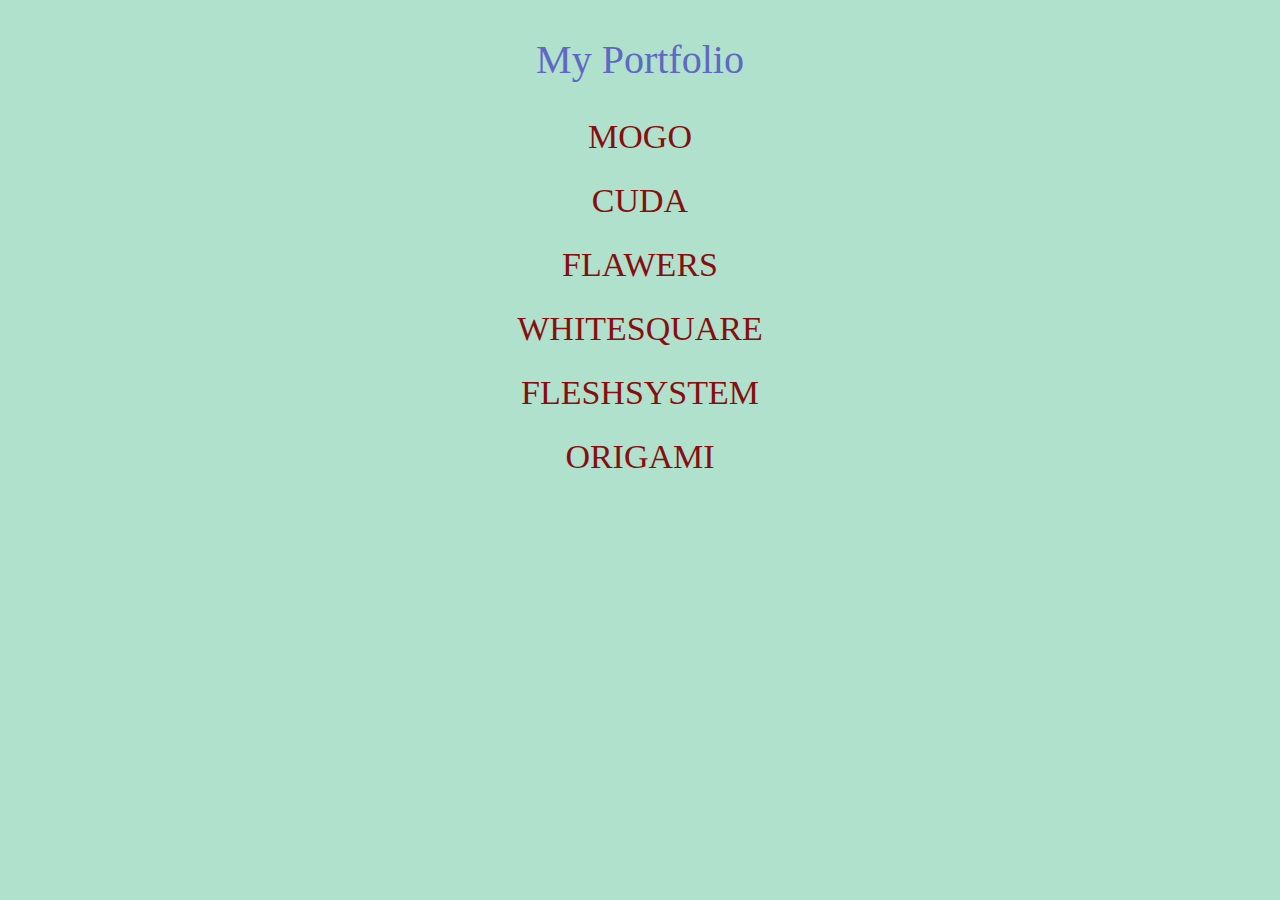
==== index.html @ 96d218f7 "Update index.html" ====
<!DOCTYPE html>
<html lang="zxx">
<head>
	<meta charset="UTF-8">
	<title>Document</title>
	<meta name="viewport" content="width=device-width, initial-scale=1, shrink-to-fit=no">
	<link rel="stylesheet" href="Mogo/libs/bootstrap-4.3.1/css/bootstrap-grid.min.css">
	<link rel="stylesheet" href="Mogo/libs/font-awesome-4.7.0/css/font-awesome.min.css">	
	<link rel="stylesheet" href="css/style.css">
	<link rel="stylesheet" href="css/media.css">
</head>
<body>
	<h1 class="h1-main">
		My Portfolio
	</h1>
	<div class="block-main-link">
		<a class="link-sait" href="https://andrzhalyuk.github.io/mogo/">MoGo</a>
		<a class="link-sait" href="https://andrzhalyuk.github.io/cuda/">Cuda</a>
		<a class="link-sait" href="https://andrzhalyuk.github.io/flawers/">Flawers</a>
		<a class="link-sait" href="https://andrzhalyuk.github.io/whitesquare/">Whitesquare</a>
		<a class="link-sait" href="https://andrzhalyuk.github.io/FleshSystem">FleshSystem</a>
		<a class="link-sait" href="https://andrzhalyuk.github.io/origami">Origami</a>
	</div>
	
		
	</a>

	<script src="http://code.jquery.com/jquery-1.11.0.min.js"></script>
	<script src="Mogo/libs/bootstrap-4.3.1/js/bootstrap.min.js"></script>
	<script src="Mogo/libs/slick/slick.min.js"></script>
	<script src="libs/fancybox/jquery.fancybox.min.js"></script>
	<script src="js/main.js"></script>
</body>
</html>
---- css/style.css ----
@font-face{font-family:KaushanScriptRegular;src:url(../fonts/KaushanScript/KaushanScriptRegular/KaushanScriptRegular.eot);src:url(../fonts/KaushanScript/KaushanScriptRegular/KaushanScriptRegular.woff) format('woff'),url(../fonts/KaushanScript/KaushanScriptRegular/KaushanScriptRegular.ttf) format('truetype');font-weight:400;font-style:normal}@font-face{font-family:MontserratRegular;src:url(../fonts/Montserrat/MontserratRegular/MontserratRegular.eot);src:url(../fonts/Montserrat/MontserratRegular/MontserratRegular.woff) format('woff'),url(../fonts/Montserrat/MontserratRegular/MontserratRegular.ttf) format('truetype');font-weight:400;font-style:normal}@font-face{font-family:MontserratMedium;src:url(../fonts/Montserrat/MontserratMedium/MontserratMedium.eot);src:url(../fonts/Montserrat/MontserratMedium/MontserratMedium.woff) format('woff'),url(../fonts/Montserrat/MontserratMedium/MontserratMedium.ttf) format('truetype');font-weight:400;font-style:normal}@font-face{font-family:MontserratBold;src:url(../fonts/Montserrat/MontserratBold/MontserratBold.eot);src:url(../fonts/Montserrat/MontserratBold/MontserratBold.woff) format('woff'),url(../fonts/Montserrat/MontserratBold/MontserratBold.ttf) format('truetype');font-weight:400;font-style:normal}@font-face{font-family:RobotoRegular;src:url(../fonts/Roboto/RobotoRegular/RobotoRegular.eot);src:url(../fonts/Roboto/RobotoRegular/RobotoRegular.woff) format('woff'),url(../fonts/Roboto/RobotoRegular/RobotoRegular.ttf) format('truetype');font-weight:400;font-style:normal}@font-face{font-family:RobotoLightItalic;src:url(../fonts/Roboto/RobotoLightItalic/RobotoLightItalic.eot);src:url(../fonts/Roboto/RobotoLightItalic/RobotoLightItalic.woff) format('woff'),url(../fonts/Roboto/RobotoLightItalic/RobotoLightItalic.ttf) format('truetype');font-weight:400;font-style:normal}*{margin:0;padding:0;border:0;font-size:100%;font:inherit;vertical-align:baseline;-webkit-box-sizing:border-box;-moz-box-sizing:border-box;box-sizing:border-box}article,aside,details,figcaption,figure,footer,header,hgroup,menu,nav,section{display:block}body{line-height:1}ol,ul{list-style:none}blockquote,q{quotes:none}blockquote:after,blockquote:before,q:after,q:before{content:'';content:none}table{border-collapse:collapse;border-spacing:0}a:hover{text-decoration:none}.d-flex{display:-webkit-flex;display:-moz-flex;display:-ms-flex;display:-o-flex;display:flex}.gradient{position:relative}.gradient:after{content:'';position:absolute;left:0;right:0;top:0;bottom:0;background:-webkit-linear-gradient(rgba(243,129,129,.9) 0,rgba(252,227,138,.9) 100%);background:-o-linear-gradient(rgba(243,129,129,.9) 0,rgba(252,227,138,.9) 100%);background:linear-gradient(rgba(243,129,129,.9) 0,rgba(252,227,138,.9) 100%);filter:progid:DXImageTransform.Microsoft.gradient(startColorstr='#e6fce38a', endColorstr='#e6f38181', GradientType=0)}.gradient-devices{position:relative}.gradient-devices:after{content:'';position:absolute;left:0;right:0;top:0;bottom:0;background:-moz-linear-gradient(top,rgba(215,215,215,.85) 0,rgba(255,255,255,.85) 100%);background:-webkit-linear-gradient(top,rgba(215,215,215,.85) 0,rgba(255,255,255,.85) 100%);background:linear-gradient(to bottom,rgba(215,215,215,.85) 0,rgba(255,255,255,.85) 100%);filter:progid:DXImageTransform.Microsoft.gradient(startColorstr='#d9d7d7d7', endColorstr='#d9ffffff', GradientType=0)}body{text-align:center;background-color:#5fc39980}.h1-main{font-family:MontserratBold;font-size:40px;color:#5f68c3;padding:40px}.block-main-link{display:-webkit-flex;display:-moz-flex;display:-ms-flex;display:-o-flex;display:flex;flex-direction:column;align-items:center}.block-main-link a{text-transform:uppercase;text-decoration:none;font-size:34px;font-family:KaushanScriptRegular;margin-bottom:30px;color:#860e0e}.block-main-link a:hover{color:#000;font-size:38px}/*# sourceMappingURL=style.css.map */
---- css/media.css ----
*{margin:0;padding:0;border:0;font-size:100%;font:inherit;vertical-align:baseline;-webkit-box-sizing:border-box;-moz-box-sizing:border-box;box-sizing:border-box}article,aside,details,figcaption,figure,footer,header,hgroup,menu,nav,section{display:block}body{line-height:1}ol,ul{list-style:none}blockquote,q{quotes:none}blockquote:after,blockquote:before,q:after,q:before{content:'';content:none}table{border-collapse:collapse;border-spacing:0}a:hover{text-decoration:none}.d-flex{display:-webkit-flex;display:-moz-flex;display:-ms-flex;display:-o-flex;display:flex}.gradient{position:relative}.gradient:after{content:'';position:absolute;left:0;right:0;top:0;bottom:0;background:-webkit-linear-gradient(rgba(243,129,129,.9) 0,rgba(252,227,138,.9) 100%);background:-o-linear-gradient(rgba(243,129,129,.9) 0,rgba(252,227,138,.9) 100%);background:linear-gradient(rgba(243,129,129,.9) 0,rgba(252,227,138,.9) 100%);filter:progid:DXImageTransform.Microsoft.gradient(startColorstr='#e6fce38a', endColorstr='#e6f38181', GradientType=0)}.gradient-devices{position:relative}.gradient-devices:after{content:'';position:absolute;left:0;right:0;top:0;bottom:0;background:-moz-linear-gradient(top,rgba(215,215,215,.85) 0,rgba(255,255,255,.85) 100%);background:-webkit-linear-gradient(top,rgba(215,215,215,.85) 0,rgba(255,255,255,.85) 100%);background:linear-gradient(to bottom,rgba(215,215,215,.85) 0,rgba(255,255,255,.85) 100%);filter:progid:DXImageTransform.Microsoft.gradient(startColorstr='#d9d7d7d7', endColorstr='#d9ffffff', GradientType=0)}@media only screen and (max-width:1200px){.amaz-col:not(:nth-last-of-type(-n+2)){padding-bottom:30px;border-bottom:1px solid #e5e5e5;margin-bottom:30px}.amaz-sect-wrap .container{padding-bottom:50px}}@media only screen and (max-width:992px){.amaz-col{flex-direction:column;text-align:center}.amaz-col:not(:nth-last-of-type(-n+1)){padding-bottom:20px;border-bottom:1px solid #e5e5e5;margin-bottom:20px}.h3-decor-title{padding-top:30px;margin-bottom:30px}.content-subtitle{margin-bottom:30px;line-height:22px;padding:0}.line-red{margin:40px auto}.img-tablet{width:384px}.img-tablet .img-phone{width:164px}.acc-head{margin-bottom:10px;padding:10px 15px}.acc-head .title-acc{margin-left:19px;font-size:13px}.acc-body{padding:10px;margin-bottom:5px}.slider2-content{margin-bottom:20px;font-size:20px}.slider2-img{width:120px;margin-right:50px}.name-humen{font-size:20px}.team-section-wrap .img-story a{width:50px;height:50px}.team-section-wrap .container{padding-bottom:30px}.main-items{flex-direction:column;align-items:center;text-align:center}.face-item{display:-webkit-flex;display:-moz-flex;display:-ms-flex;display:-o-flex;display:flex;align-items:center;flex-direction:column}.clients-section-wrap{padding-bottom:40px}.clients-section-wrap .col-12:not(:nth-last-of-type(-n+1)),.clients-section-wrap .col-lg-6:not(:nth-last-of-type(-n+1)){margin-bottom:40px}.h4-footer-top{text-align:center}.main-slider-item .slider-title{font-size:52px;margin-bottom:50px}.main-slider-item .slider-subtitle{font-size:100px;line-height:125px;text-transform:uppercase}.main-slider .slick-dots{width:72%}.main-slider .slick-dots li{padding:0 8px}.main-slider .slick-dots li .slide_dot p{font-size:12px;padding:0 10px}.main-slider .slick-dots li .slide_dot p strong{font-size:16px}.top-nav ul li{margin-left:30px}.top-nav ul li a{font-size:14px;padding:0 4px}.top-nav ul li a:after{content:'';height:3px;position:absolute;left:0;right:100%;bottom:-10px;background-color:#fce38a;transition:all .3s ease-in-out}}@media only screen and (max-width:768px){.white-section-wrap .container{padding-bottom:10px}.h3-decor-title{padding-top:15px;margin-bottom:15px}.content-subtitle{margin-bottom:10px;line-height:20px;padding:0}.line-red{margin:35px auto}.title-number{font-size:50px}.title-number p{font-size:14px}.blue-col{padding-top:15px;padding-bottom:12px}.img-tablet{width:288px}.img-tablet .img-phone{width:123px}.acc-head{margin-bottom:10px;padding:15px 15px}.acc-head .title-acc{margin-left:19px;font-size:14px}.acc-body{padding:10px;margin-bottom:5px}.slider2-content{margin-bottom:18px;font-size:18px;line-height:27px}.slider2-img{width:90px;margin-right:45px;margin-bottom:20px}.name-humen{font-size:18px}.slider-inner2 .container{padding:40px 0;flex-direction:column;align-items:center}.slider-inner3 .container{padding:40px 0;flex-direction:column;align-items:center}.team-section-wrap .img-story .fa{font-size:24px}.team-section-wrap .img-story a{width:35px;height:35px}.name-img-section-main{margin-bottom:6px;font-size:12px}.subname-img-section-main{font-size:13px}.pic-logo{width:32px;height:32px;margin-bottom:5px}.main-blog{display:-webkit-flex;display:-moz-flex;display:-ms-flex;display:-o-flex;display:flex;flex-direction:column;align-items:center;justify-content:center}.section-stories{padding-bottom:40px}.section-stories .col-12:not(:nth-last-of-type(-n+1)){margin-bottom:40px}.bottom-section-wrap{padding-top:30px}.main-slider-item .slider-title{font-size:42px;margin-bottom:40px}.main-slider-item .slider-subtitle{font-size:70px;line-height:100px}.top-nav ul li{margin-left:10px}.top-nav ul li a{font-size:12px;padding:0 3px}}@media only screen and (max-width:576px){.title-number p{margin-top:8px}.title-number{font-size:30px}.blue-col{padding-top:15px;padding-bottom:12px}.img-tablet{width:192px}.img-tablet .img-phone{width:82px}.acc-head{margin-bottom:8px;padding:10px 15px}.acc-head .title-acc{margin-left:19px;font-size:12px}.acc-body{padding:10px;margin-bottom:5px}.slick-next{right:5px}.slick-prev{left:10px}.slider-inner2 .container{padding:20px 0}.team-section-wrap .img-story a{width:80px;height:80px}.fa{font-size:45px}.image-section-wrap img{min-width:100%}.main-content-blog{margin-bottom:20px;flex-direction:column;align-items:center;justify-content:center}.main-slider-item .slider-title{font-size:32px;margin-bottom:30px}.main-slider-item .slider-subtitle{font-size:50px;line-height:100px}.toogle-mobile-menu{width:32px;height:32px;border:1px solid #c35f78;border-radius:4px;display:-webkit-flex;display:-moz-flex;display:-ms-flex;display:-o-flex;display:flex;flex-direction:column;align-items:stretch;justify-content:center;background-color:transparent;padding:0 4px;z-index:1001}.toogle-mobile-menu:focus{outline:0}.toogle-mobile-menu span{display:inline-block;height:2px;background-color:#fff;margin:3px 0;transition:all .3s ease-in-out}body.menu-opened .toogle-mobile-menu{border-color:#eee;transform:translateY(0) rotate(0)}body.menu-opened .toogle-mobile-menu span:nth-of-type(2){opacity:0}body.menu-opened .toogle-mobile-menu span:nth-of-type(1){transform-origin:0 0;transform:translateX(5px) rotate(405deg)}body.menu-opened .toogle-mobile-menu span:nth-of-type(3){transform-origin:0 0;transform:translateX(4px) rotate(-405deg)}.top-nav{position:fixed;left:0;right:0;bottom:0;top:0;z-index:1000;background-color:rgba(0,0,0,.9);transition:all .3s ease-in-out;transform:translateX(-100%)}body.menu-opened{overflow:hidden}body.menu-opened .top-nav{transform:translateX(0)}.top-nav ul{display:-webkit-flex;display:-moz-flex;display:-ms-flex;display:-o-flex;display:flex;width:100%;height:100%;flex-direction:column;justify-content:center;align-items:center}.top-nav ul li{margin-left:10px;padding:15px;display:block}.top-nav ul li a{font-size:24px;padding:0 3px}}/*# sourceMappingURL=media.css.map */
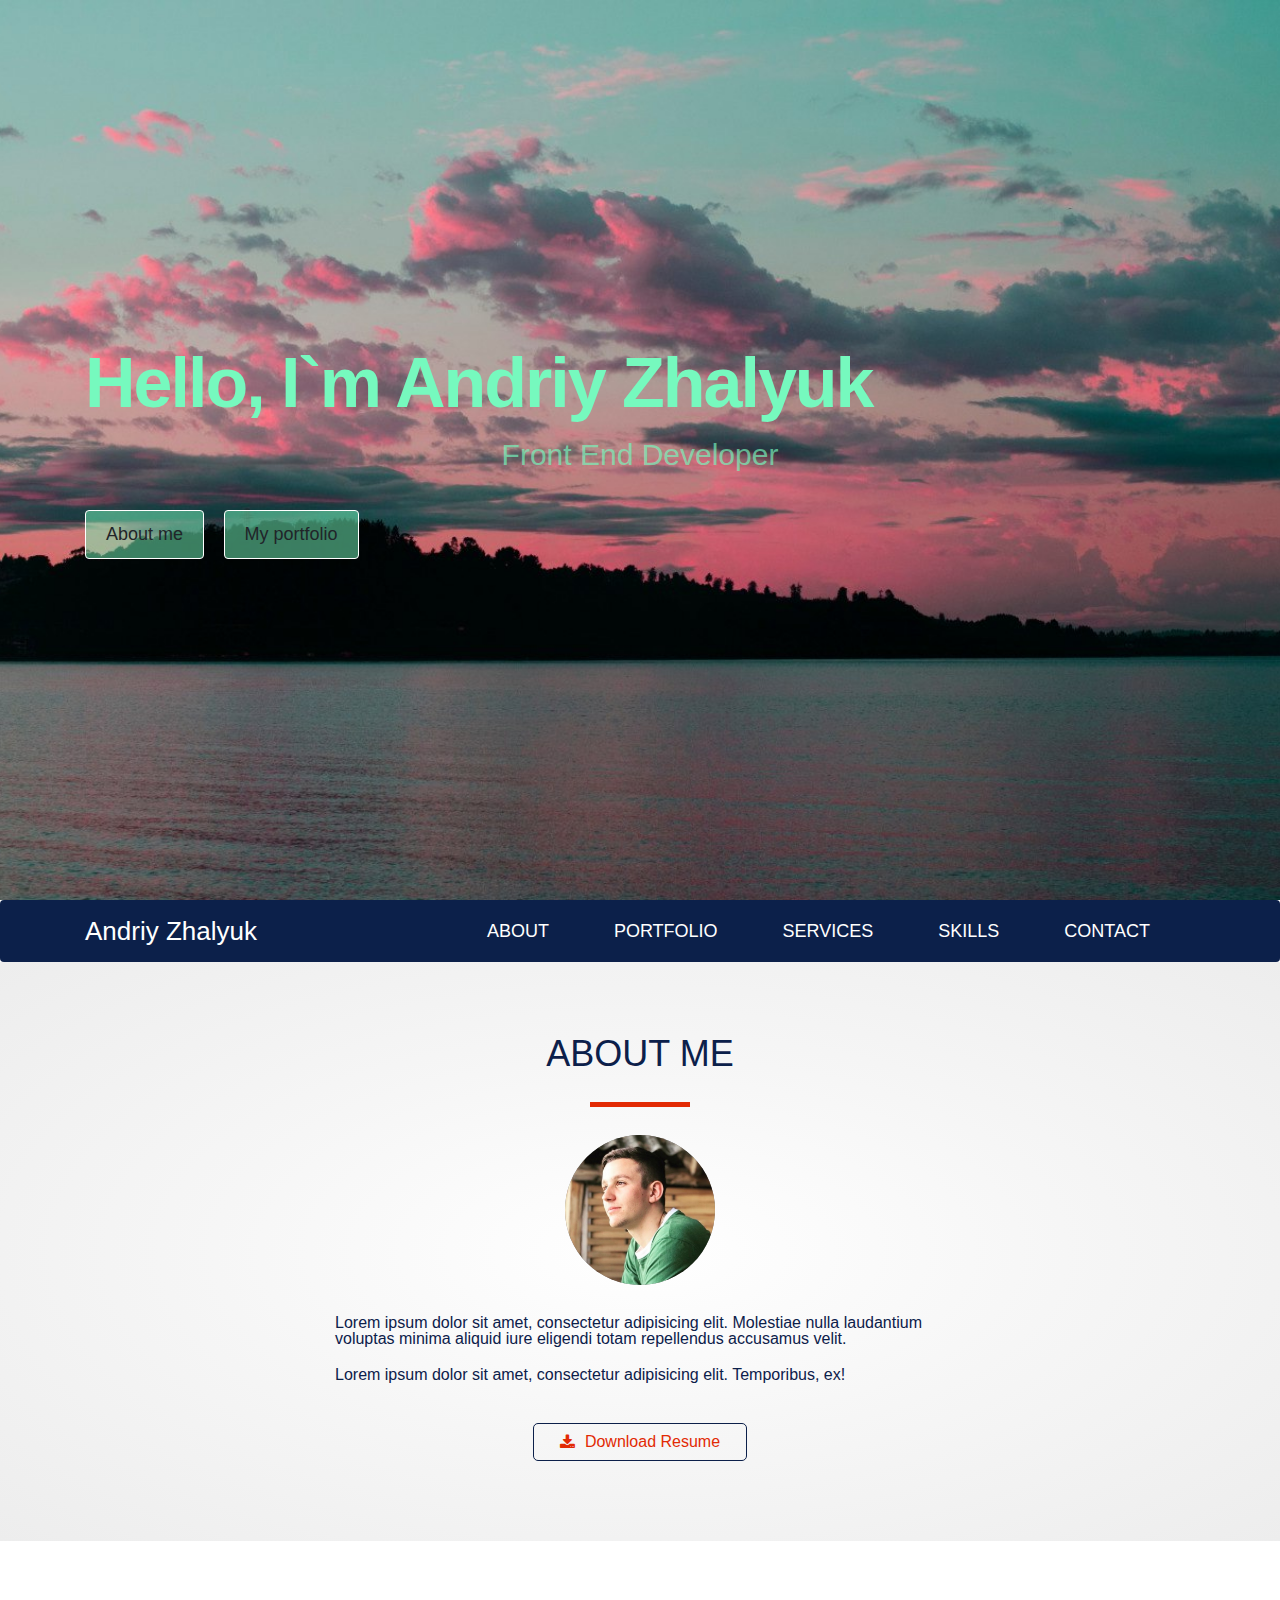
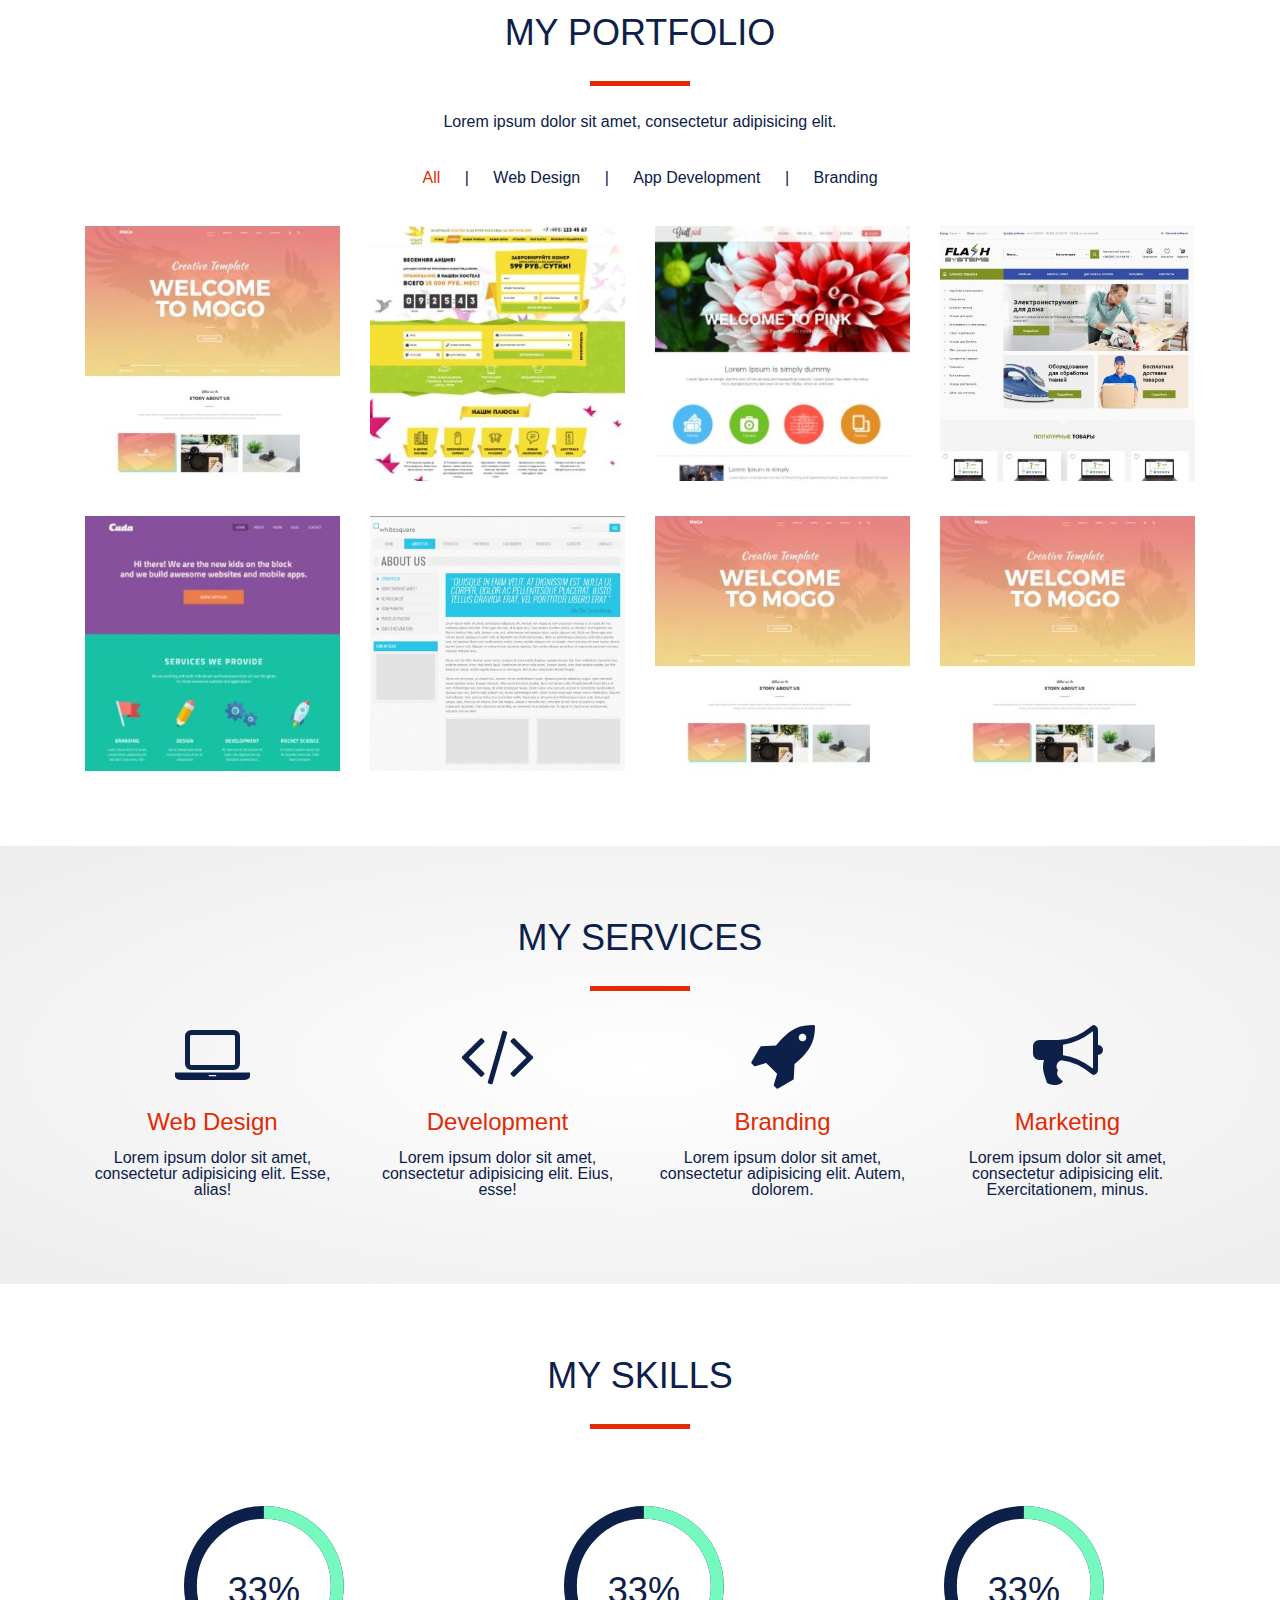
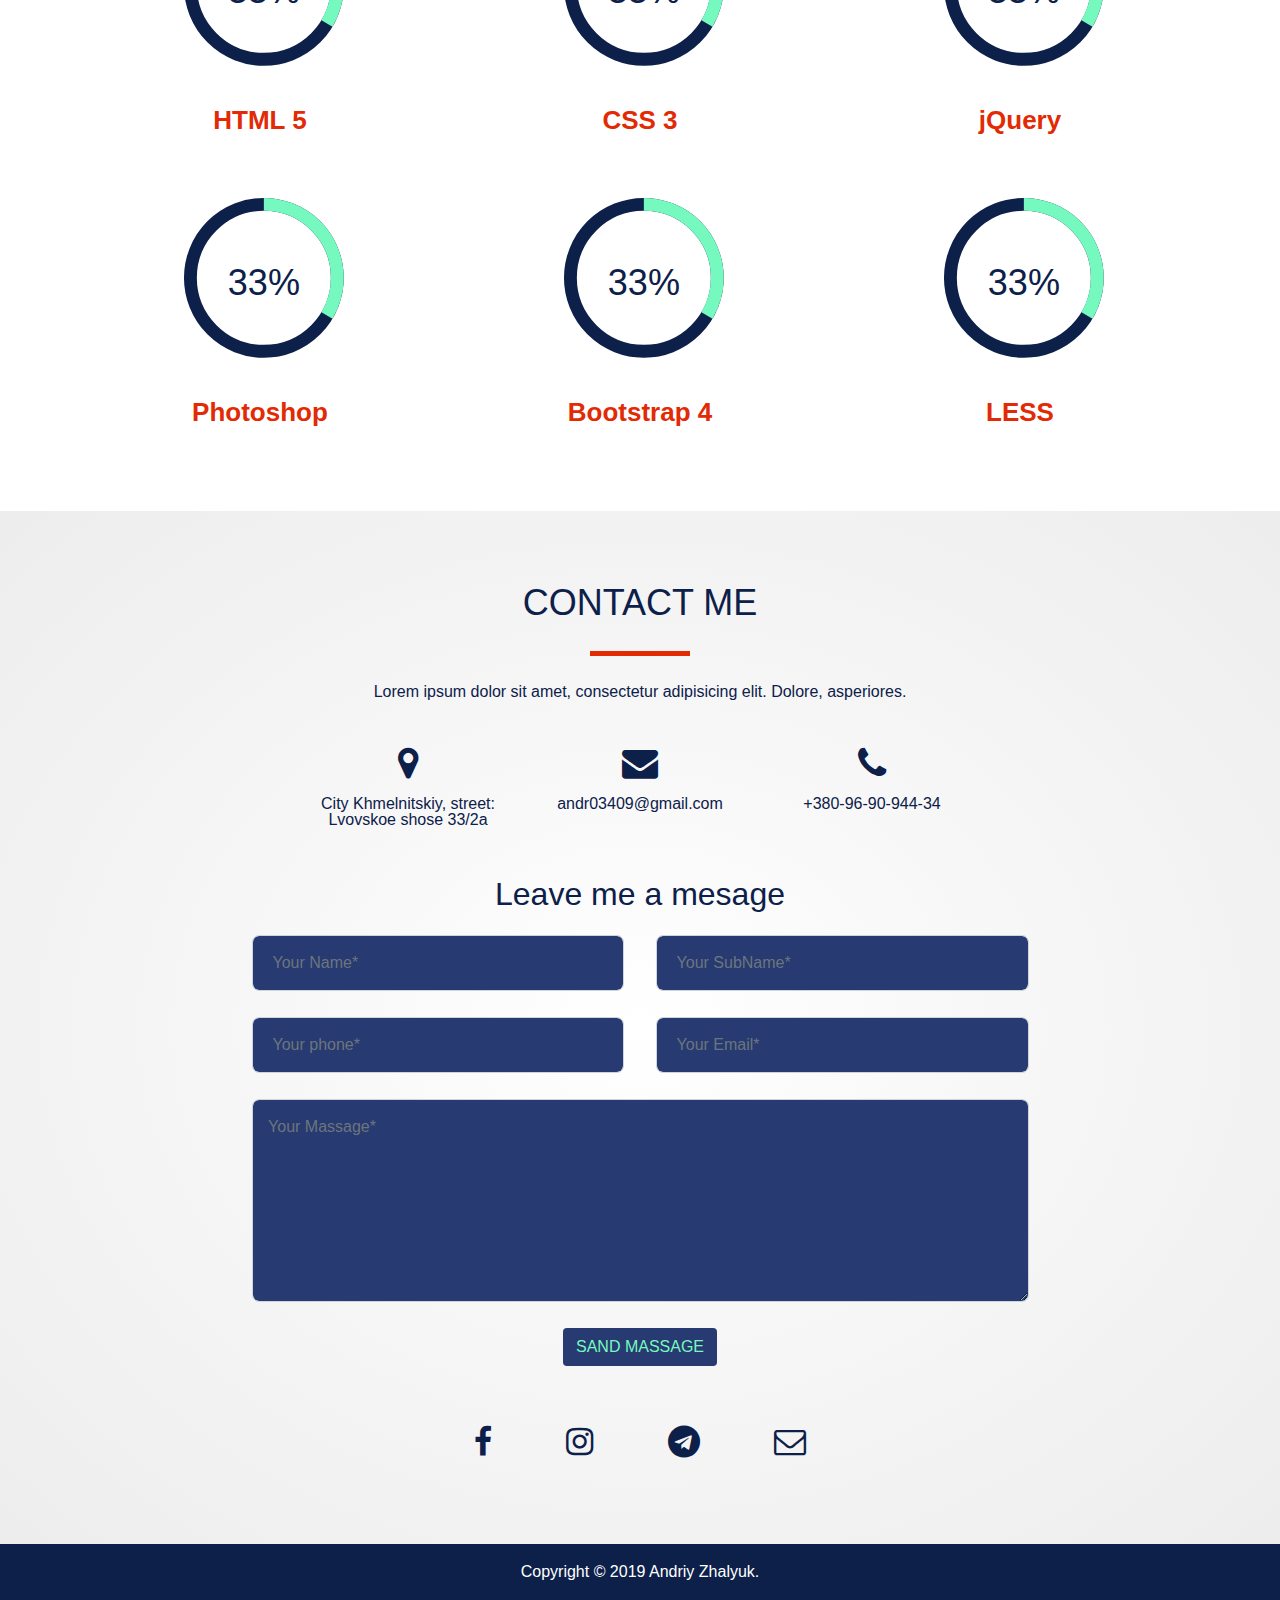
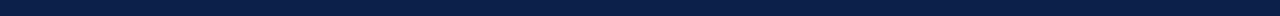
==== commit 11d942c0: "Add files via upload" ====
--- a/index.html
+++ b/index.html
@@ -4,31 +4,440 @@
 	<meta charset="UTF-8">
 	<title>Document</title>
 	<meta name="viewport" content="width=device-width, initial-scale=1, shrink-to-fit=no">
-	<link rel="stylesheet" href="Mogo/libs/bootstrap-4.3.1/css/bootstrap-grid.min.css">
-	<link rel="stylesheet" href="Mogo/libs/font-awesome-4.7.0/css/font-awesome.min.css">	
+	<link rel="stylesheet" href="libs/bootstrap-4.3.1/css/bootstrap.min.css">
+	<link rel="stylesheet" href="libs/font-awesome-4.7.0/css/font-awesome.min.css">	
+	<link rel="stylesheet" href="css/jquery.circliful.css" type="text/css">
 	<link rel="stylesheet" href="css/style.css">
 	<link rel="stylesheet" href="css/media.css">
 </head>
 <body>
-	<h1 class="h1-main">
-		My Portfolio
-	</h1>
-	<div class="block-main-link">
-		<a class="link-sait" href="https://andrzhalyuk.github.io/mogo/">MoGo</a>
-		<a class="link-sait" href="https://andrzhalyuk.github.io/cuda/">Cuda</a>
-		<a class="link-sait" href="https://andrzhalyuk.github.io/flawers/">Flawers</a>
-		<a class="link-sait" href="https://andrzhalyuk.github.io/whitesquare/">Whitesquare</a>
-		<a class="link-sait" href="https://andrzhalyuk.github.io/FleshSystem">FleshSystem</a>
-		<a class="link-sait" href="https://andrzhalyuk.github.io/origami">Origami</a>
+	<header id="header" class="intro-header">
+		<div class="container">
+			<div class="intro-text">
+				<h1>
+					Hello, I`m Andriy Zhalyuk
+				</h1>
+				<p>
+					Front End Developer
+				</p>
+				<a href="#About" class="btn btn-intro">
+					About me
+				</a>
+				<a href="#Portfolio" class="btn btn-intro">
+					My portfolio
+				</a>
+			</div>
+		</div>
+	</header>
+
+	<div id="nav" class="affix">
+		<nav class="navbar navbar-custom">
+
+			<div class="container d-flex">	
+				<div class="nav_menu-name">	
+					<a href="#header">Andriy Zhalyuk</a>
+				</div>
+				<div class="nav_menu-item">	
+					<ul class="menu-item">	
+						<li><a href="#About">About</a></li>
+						<li><a href="#Portfolio">Portfolio</a></li>
+						<li><a href="#Services">Services</a></li>
+						<li><a href="#Skills">Skills</a></li>						
+						<li><a href="#Contact">Contact</a></li>
+					</ul>
+				</div>
+			</div>
+		</nav>			
 	</div>
-	
-		
-	</a>
-
-	<script src="http://code.jquery.com/jquery-1.11.0.min.js"></script>
-	<script src="Mogo/libs/bootstrap-4.3.1/js/bootstrap.min.js"></script>
-	<script src="Mogo/libs/slick/slick.min.js"></script>
-	<script src="libs/fancybox/jquery.fancybox.min.js"></script>
+
+	<section id='About' class="about_me">
+		<div class="container">
+			<h2 class="h2_decor_center">
+				About me
+			</h2>
+			<div class="about_me_content">
+				<div class="me_img">
+					<img src="images/me.jpg" alt="">
+				</div>
+				<div class="me_content">
+					<p>
+						Lorem ipsum dolor sit amet, consectetur adipisicing elit. Molestiae nulla laudantium voluptas minima aliquid iure eligendi totam repellendus accusamus velit.
+					</p>
+					<p>
+						Lorem ipsum dolor sit amet, consectetur adipisicing elit. Temporibus, ex!
+					</p>
+					<a href="libs/resume.txt" download><i class="fa fa-download" aria-hidden="true"></i>Download Resume</a>
+				</div>
+
+			</div>
+		</div>	
+	</section>
+
+	<section id="Portfolio" class="sct-my_portfolio">
+		<div class="container">
+			<h2 class="h2_decor_center">
+				My portfolio
+			</h2>
+			<p>Lorem ipsum dolor sit amet, consectetur adipisicing elit.</p>
+			<div class="categories">
+				<ul class="cat">
+					<li>
+						<ol class="type">
+							<li>
+								<a href="#" data-filter="*" class="active">All</a>
+							</li>
+							<li>
+								<a href="" data-filter=".web">Web Design</a>
+							</li>
+							<li>
+								<a href="" data-filter=".app">App Development</a>
+							</li>
+							<li>
+								<a href="" data-filter=".branding">Branding</a>
+							</li>
+						</ol>
+					</li>
+				</ul>
+			</div>
+			<div class="row">
+				<div class="portfolio-items isotope">				
+					<div class="col-sm-6 col-md-3 col-lg-3 web isotope-item" style="position: absolute; left: 0px; top: 0px; transform: translate3d(0px, 0px, 0px);">
+						<div class="portfolio-item">
+							<div class="hover-bg">
+								<a href="https://andrzhalyuk.github.io/mogo/">
+									<div class="hover-text">
+										<h4>Project</h4>
+										<small>Web-design</small>
+										<i class="fa fa-search"></i>
+									</div>
+									<img src="images/portfolio/01.jpg" alt="Project Title" class="img-responsive">
+								</a>
+							</div>
+						</div>
+					</div>
+					<div class="col-sm-6 col-md-3 col-lg-3 web isotope-item" style="position: absolute; left: 0px; top: 0px; transform: translate3d(292px, 0px, 0px);">
+						<div class="portfolio-item">
+							<div class="hover-bg">
+								<a href="https://andrzhalyuk.github.io/origami/">
+									<div class="hover-text">
+										<h4>Project</h4>
+										<small>Web-design</small>
+										<i class="fa fa-search"></i>
+									</div>
+									<img src="images/portfolio/02.jpg" alt="Project Title" class="img-responsive">
+								</a>
+							</div>
+
+						</div>
+					</div>
+					<div class="col-sm-6 col-md-3 col-lg-3 branding isotope-item" style="position: absolute; left: 0px; top: 0px; transform: translate3d(584px, 0px, 0px);">
+						<div class="portfolio-item">
+							<div class="hover-bg">
+								<a href="https://andrzhalyuk.github.io/flawers/">
+									<div class="hover-text">
+										<h4>Project</h4>
+										<small>Web-design</small>
+										<i class="fa fa-search"></i>
+									</div>
+									<img src="images/portfolio/03.jpg" alt="Project Title" class="img-responsive">
+								</a>
+							</div>
+
+						</div>
+					</div>
+					<div class="col-sm-6 col-md-3 col-lg-3 app isotope-item" style="position: absolute; left: 0px; top: 0px; transform: translate3d(876px, 0px, 0px);">
+						<div class="portfolio-item">
+							<div class="hover-bg">
+								<a href="https://andrzhalyuk.github.io/FleshSystem/">
+									<div class="hover-text">
+										<h4>Project</h4>
+										<small>Web-design</small>
+										<i class="fa fa-search"></i>
+									</div>
+									<img src="images/portfolio/04.jpg" alt="Project Title" class="img-responsive">
+								</a>
+							</div>
+
+						</div>
+					</div>
+					<div class="col-sm-6 col-md-3 col-lg-3 web isotope-item" style="position: absolute; left: 0px; top: 0px; transform: translate3d(0px, 290px, 0px);">
+						<div class="portfolio-item">
+							<div class="hover-bg">
+								<a href="https://andrzhalyuk.github.io/cuda/">
+									<div class="hover-text">
+										<h4>Project</h4>
+										<small>Web-design</small>
+										<i class="fa fa-search"></i>
+									</div>
+									<img src="images/portfolio/05.jpg" alt="Project Title" class="img-responsive">
+								</a>
+							</div>
+
+						</div>
+					</div>
+					<div class="col-sm-6 col-md-3 col-lg-3 branding isotope-item" style="position: absolute; left: 0px; top: 0px; transform: translate3d(292px, 290px, 0px);">
+						<div class="portfolio-item">
+							<div class="hover-bg">
+								<a href="https://andrzhalyuk.github.io/whitesquare/">
+									<div class="hover-text">
+										<h4>Project</h4>
+										<small>Web-design</small>
+										<i class="fa fa-search"></i>
+									</div>
+									<img src="images/portfolio/06.jpg" alt="Project Title" class="img-responsive">
+								</a>
+							</div>
+
+						</div>
+					</div>
+					<div class="col-sm-6 col-md-3 col-lg-3 app web isotope-item" style="position: absolute; left: 0px; top: 0px; transform: translate3d(584px, 290px, 0px);">
+						<div class="portfolio-item">
+							<div class="hover-bg">
+								<a href="https://andrzhalyuk.github.io/mogo/">
+									<div class="hover-text">
+										<h4>Project</h4>
+										<small>Web-design</small>
+										<i class="fa fa-search"></i>
+									</div>
+									<img src="images/portfolio/01.jpg" alt="Project Title" class="img-responsive">
+								</a>
+							</div>
+
+						</div>
+					</div>
+					<div class="col-sm-6 col-md-3 col-lg-3 app isotope-item" style="position: absolute; left: 0px; top: 0px; transform: translate3d(876px, 290px, 0px);">
+						<div class="portfolio-item">
+							<div class="hover-bg">
+								<a href="https://andrzhalyuk.github.io/mogo/">
+									<div class="hover-text">
+										<h4>Project</h4>
+										<small>Web-design</small>
+										<i class="fa fa-search"></i>
+									</div>
+									<img src="images/portfolio/01.jpg" alt="Project Title" class="img-responsive">
+								</a>
+							</div>
+
+						</div>
+					</div>
+				</div>		
+			</div>	
+		</div>
+	</section>
+
+	<section id="Services" class="sct-my_services">
+		<div class="container">
+			<h2 class="h2_decor_center">
+				My services
+			</h2>
+			<div class="row">	
+				<div class="col-lg-3 col-md-6 col-sm-12">	
+					<div class="block-services">	
+						<div class="img-services">	
+							<i class="fa fa-laptop"></i>
+						</div>
+						<div class="content-services">	
+							<p class="title-name">Web Design</p>
+							<p class="content-services">	
+								Lorem ipsum dolor sit amet, consectetur adipisicing elit. Esse, alias!
+							</p>
+						</div>
+					</div>	
+				</div>
+				<div class="col-lg-3 col-md-6 col-sm-12">
+					<div class="block-services">	
+						<div class="img-services">	
+							<i class="fa fa-code"></i>
+						</div>
+						<div class="content-services">	
+							<p class="title-name">Development</p>
+							<p class="content-services">	
+								Lorem ipsum dolor sit amet, consectetur adipisicing elit. Eius, esse!
+							</p>
+						</div>
+					</div>
+				</div>
+				<div class="col-lg-3 col-md-6 col-sm-12">
+					<div class="block-services">	
+						<div class="img-services">	
+							<i class="fa fa-rocket"></i>
+						</div>
+						<div class="content-services">	
+							<p class="title-name">Branding</p>
+							<p class="content-services">	
+								Lorem ipsum dolor sit amet, consectetur adipisicing elit. Autem, dolorem.
+							</p>
+						</div>
+					</div>
+				</div>
+				<div class="col-lg-3 col-md-6 col-sm-12">
+					<div class="block-services">	
+						<div class="img-services">	
+							<i class="fa fa-bullhorn"></i>
+						</div>
+						<div class="content-services">	
+							<p class="title-name">Marketing</p>
+							<p class="content-services">	
+								Lorem ipsum dolor sit amet, consectetur adipisicing elit. Exercitationem, minus.
+							</p>
+						</div>
+					</div>
+				</div>
+
+			</div>	
+		</div>
+	</section>
+
+	<section id="Skills" class="sct-my_skills">
+
+		<div class="container">
+			<h2 class="h2_decor_center">
+				My skills
+			</h2>
+			<div class="row no-gutter">
+
+				<div class="col-lg-4 col-md-6 col-sm-6">
+					<div id="test-circle1" class="circle"  data-animation="1" data-animationStep="5" data-percent="85"></div>
+					<p class="circle_title">
+						HTML 5
+					</p>
+				</div>
+				<div class="col-lg-4 col-md-6 col-sm-6">
+					<div id="test-circle2" class="circle" data-animation="1" data-animationStep="5" data-percent="75"></div>
+					<p class="circle_title">
+						CSS 3
+					</p>
+				</div>
+				<div class="col-lg-4 col-md-6 col-sm-6">
+					<div id="test-circle3" class="circle" data-animation="1" data-animationStep="5" data-percent="68"></div>
+					<p class="circle_title">
+						jQuery
+					</p>
+				</div>
+				<div class="col-lg-4 col-md-6 col-sm-6">
+					<div id="test-circle4" class="circle" data-animation="1" data-animationStep="5" data-percent="65"></div>
+					<p class="circle_title">
+						Photoshop
+					</p>
+				</div>
+				<div class="col-lg-4 col-md-6 col-sm-6">
+					<div id="test-circle5" class="circle" data-animation="1" data-animationStep="5" data-percent="69"></div>
+					<p class="circle_title">
+						Bootstrap 4 
+					</p>
+				</div>
+				<div class="col-lg-4 col-md-6 col-sm-6">
+					<div id="test-circle6" class="circle" data-animation="1" data-animationStep="5" data-percent="95"></div>
+					<p class="circle_title">
+						LESS
+					</p>
+				</div>
+
+			</div>
+		</div>
+	</section>
+
+	<section id="Contact" class="sct-contact_me">
+		<div class="container">
+			<h2 class="h2_decor_center">
+				Contact me
+			</h2>
+			<p class="sub_content_h2">Lorem ipsum dolor sit amet, consectetur adipisicing elit. Dolore, asperiores.</p>
+			<div class="item-contact">
+				<div class="row">
+					<div class="col-md-4 col-sm-12">
+						<div class="item-contact-block">
+							<div class="img-item-contact">
+								<i class="fa fa-map-marker" aria-hidden="true"></i>
+							</div>
+							<div class="contact-title">
+								City Khmelnitskiy, street: Lvovskoe shose 33/2a
+							</div>
+						</div>
+					</div>
+					<div class="col-md-4 col-sm-12">
+						<div class="item-contact-block">
+							<div class="img-item-contact">
+								<i class="fa fa-envelope" aria-hidden="true"></i>
+							</div>
+							<div class="contact-title">
+								andr03409@gmail.com
+							</div>
+
+						</div>
+					</div>
+					<div class="col-md-4 col-sm-12">
+						<div class="item-contact-block">
+							<div class="img-item-contact">
+								<i class="fa fa-phone" aria-hidden="true"></i>
+							</div>
+							<div class="contact-title">
+								+380-96-90-944-34	
+							</div>
+						</div>
+					</div>					
+				</div>
+			</div>			
+			<form  class="main-form" novalidate>
+				<p> Leave me a mesage</p>
+				<div class="block-input">
+					<input class="form-control js_input" type="text" required  placeholder="Your Name*" data-validate="^[а-я і а-яa-z]{2,30}$" name="first_name">
+
+					<input type="text" class="form-control js_input" data-validate="^[а-я і а-яa-z]{2,30}$" name="last_name"  placeholder="Your SubName*">
+				</div>
+				<div class="block-input">
+					<input type="tel" class="form-control js_input phone-input" data-validate="^\d{12}$" data-strip="\D" name="phone" required placeholder="Your phone*">
+					<input class="form-control js_input" type="email" placeholder="Your Email*" 
+					data-validate="^([A-Za-z0-9_\-\.])+\@([A-Za-z0-9_\-\.])+\.([A-Za-z]{2,4})$" 
+					name="email"
+					>
+				</div>
+				<textarea class="form-control form-textarea js_input" name="Your Massage*" required placeholder="Your Massage*" ></textarea>
+
+				<button type="submit" class="btn btn-button sm-btn xs-btn"> SAND MASSAGE</button>
+			</form>
+			<div class="social-link">
+				<ul>
+					<li>
+						<a href="#">
+							<i class="fa fa-facebook"></i>	
+						</a>
+					</li>
+					<li>
+						<a href="#">
+							<i class="fa fa-instagram"></i>
+						</a>
+					</li>
+					<li>
+						<a href="#">
+							<i class="fa fa-telegram"></i>
+						</a>
+					</li>
+					<li>
+						<a href="#">
+							<i class="fa fa-envelope-o"></i>
+						</a>
+					</li>
+				</ul>
+			</div>
+
+		</div>
+	</section>
+
+	<footer class="footer">
+		<div class="container">
+			<p class="footer-title">
+				Copyright © 2019 Andriy Zhalyuk.
+			</p>
+		</div>
+	</footer>
+	<script src="http://code.jquery.com/jquery-1.12.4.min.js"></script>
+	<script src="js/bootstrap.js"></script>
+	<script src="libs/bootstrap-4.3.1/js/bootstrap.min.js"></script>	
+	<script src="libs/jquery.maskedinput/jquery.maskedinput.min.js"></script>
+	<script src="js/jquery.circliful.min.js"></script>
+	<script src="js/jquery.isotope.js"></script>	
+	<script src="js/SmoothScroll.js"></script>	
 	<script src="js/main.js"></script>
 </body>
-</html>
+</html>--- a/css/style.css
+++ b/css/style.css
@@ -1 +1 @@
-@font-face{font-family:KaushanScriptRegular;src:url(../fonts/KaushanScript/KaushanScriptRegular/KaushanScriptRegular.eot);src:url(../fonts/KaushanScript/KaushanScriptRegular/KaushanScriptRegular.woff) format('woff'),url(../fonts/KaushanScript/KaushanScriptRegular/KaushanScriptRegular.ttf) format('truetype');font-weight:400;font-style:normal}@font-face{font-family:MontserratRegular;src:url(../fonts/Montserrat/MontserratRegular/MontserratRegular.eot);src:url(../fonts/Montserrat/MontserratRegular/MontserratRegular.woff) format('woff'),url(../fonts/Montserrat/MontserratRegular/MontserratRegular.ttf) format('truetype');font-weight:400;font-style:normal}@font-face{font-family:MontserratMedium;src:url(../fonts/Montserrat/MontserratMedium/MontserratMedium.eot);src:url(../fonts/Montserrat/MontserratMedium/MontserratMedium.woff) format('woff'),url(../fonts/Montserrat/MontserratMedium/MontserratMedium.ttf) format('truetype');font-weight:400;font-style:normal}@font-face{font-family:MontserratBold;src:url(../fonts/Montserrat/MontserratBold/MontserratBold.eot);src:url(../fonts/Montserrat/MontserratBold/MontserratBold.woff) format('woff'),url(../fonts/Montserrat/MontserratBold/MontserratBold.ttf) format('truetype');font-weight:400;font-style:normal}@font-face{font-family:RobotoRegular;src:url(../fonts/Roboto/RobotoRegular/RobotoRegular.eot);src:url(../fonts/Roboto/RobotoRegular/RobotoRegular.woff) format('woff'),url(../fonts/Roboto/RobotoRegular/RobotoRegular.ttf) format('truetype');font-weight:400;font-style:normal}@font-face{font-family:RobotoLightItalic;src:url(../fonts/Roboto/RobotoLightItalic/RobotoLightItalic.eot);src:url(../fonts/Roboto/RobotoLightItalic/RobotoLightItalic.woff) format('woff'),url(../fonts/Roboto/RobotoLightItalic/RobotoLightItalic.ttf) format('truetype');font-weight:400;font-style:normal}*{margin:0;padding:0;border:0;font-size:100%;font:inherit;vertical-align:baseline;-webkit-box-sizing:border-box;-moz-box-sizing:border-box;box-sizing:border-box}article,aside,details,figcaption,figure,footer,header,hgroup,menu,nav,section{display:block}body{line-height:1}ol,ul{list-style:none}blockquote,q{quotes:none}blockquote:after,blockquote:before,q:after,q:before{content:'';content:none}table{border-collapse:collapse;border-spacing:0}a:hover{text-decoration:none}.d-flex{display:-webkit-flex;display:-moz-flex;display:-ms-flex;display:-o-flex;display:flex}.gradient{position:relative}.gradient:after{content:'';position:absolute;left:0;right:0;top:0;bottom:0;background:-webkit-linear-gradient(rgba(243,129,129,.9) 0,rgba(252,227,138,.9) 100%);background:-o-linear-gradient(rgba(243,129,129,.9) 0,rgba(252,227,138,.9) 100%);background:linear-gradient(rgba(243,129,129,.9) 0,rgba(252,227,138,.9) 100%);filter:progid:DXImageTransform.Microsoft.gradient(startColorstr='#e6fce38a', endColorstr='#e6f38181', GradientType=0)}.gradient-devices{position:relative}.gradient-devices:after{content:'';position:absolute;left:0;right:0;top:0;bottom:0;background:-moz-linear-gradient(top,rgba(215,215,215,.85) 0,rgba(255,255,255,.85) 100%);background:-webkit-linear-gradient(top,rgba(215,215,215,.85) 0,rgba(255,255,255,.85) 100%);background:linear-gradient(to bottom,rgba(215,215,215,.85) 0,rgba(255,255,255,.85) 100%);filter:progid:DXImageTransform.Microsoft.gradient(startColorstr='#d9d7d7d7', endColorstr='#d9ffffff', GradientType=0)}body{text-align:center;background-color:#5fc39980}.h1-main{font-family:MontserratBold;font-size:40px;color:#5f68c3;padding:40px}.block-main-link{display:-webkit-flex;display:-moz-flex;display:-ms-flex;display:-o-flex;display:flex;flex-direction:column;align-items:center}.block-main-link a{text-transform:uppercase;text-decoration:none;font-size:34px;font-family:KaushanScriptRegular;margin-bottom:30px;color:#860e0e}.block-main-link a:hover{color:#000;font-size:38px}/*# sourceMappingURL=style.css.map */+@font-face{font-family:KaushanScriptRegular;src:url(../fonts/KaushanScript/KaushanScriptRegular/KaushanScriptRegular.eot);src:url(../fonts/KaushanScript/KaushanScriptRegular/KaushanScriptRegular.woff) format('woff'),url(../fonts/KaushanScript/KaushanScriptRegular/KaushanScriptRegular.ttf) format('truetype');font-weight:400;font-style:normal}*{margin:0;padding:0;border:0;font-size:100%;font:inherit;vertical-align:baseline;-webkit-box-sizing:border-box;-moz-box-sizing:border-box;box-sizing:border-box}article,aside,details,figcaption,figure,footer,header,hgroup,menu,nav,section{display:block}body{line-height:1}ol,ul{list-style:none}blockquote,q{quotes:none}blockquote:after,blockquote:before,q:after,q:before{content:'';content:none}table{border-collapse:collapse;border-spacing:0}a{transition:all .3s ease-in-out}a:hover{text-decoration:none}img{max-width:100%}.d-flex{display:-webkit-flex;display:-moz-flex;display:-ms-flex;display:-o-flex;display:flex}.gradient{position:relative}.gradient:after{background:-webkit-linear-gradient(rgba(243,129,129,.9) 0,rgba(252,227,138,.9) 100%);background:-o-linear-gradient(rgba(243,129,129,.9) 0,rgba(252,227,138,.9) 100%);background:linear-gradient(rgba(243,129,129,.9) 0,rgba(252,227,138,.9) 100%);filter:progid:DXImageTransform.Microsoft.gradient(startColorstr='#e6fce38a', endColorstr='#e6f38181', GradientType=0)}.gradient_white{background:#fff;background:-moz-radial-gradient(center,ellipse cover,#fff 0,#f6f6f6 47%,#ededed 100%);background:-webkit-gradient(radial,center center,0,center center,100%,color-stop(0,#fff),color-stop(47%,#f6f6f6),color-stop(100%,#ededed));background:-webkit-radial-gradient(center,ellipse cover,#fff 0,#f6f6f6 47%,#ededed 100%);background:-o-radial-gradient(center,ellipse cover,#fff 0,#f6f6f6 47%,#ededed 100%);background:-ms-radial-gradient(center,ellipse cover,#fff 0,#f6f6f6 47%,#ededed 100%);background:radial-gradient(ellipse at center,#fff 0,#f6f6f6 47%,#ededed 100%);filter:progid:DXImageTransform.Microsoft.gradient(startColorstr='#ffffff', endColorstr='#ededed', GradientType=1)}body{color:#0c204a;position:relative}.intro-header{background-image:url(../images/itroFon.jpg);background-repeat:no-repeat;background-size:cover;background-position:center center;height:100vh;display:-webkit-flex;display:-moz-flex;display:-ms-flex;display:-o-flex;display:flex;align-items:center}.intro-text h1{font-size:70px;color:#fff;margin-bottom:15px;font-weight:600;letter-spacing:-2px;color:#76f9be}.intro-text p{text-align:center;font-size:30px;margin-bottom:40px;color:#76f9bead}.btn-intro{display:inline-block;padding:10px 20px;background-color:rgba(118,249,190,.5);margin-right:15px;font-size:18px;transition:all .3s ease;border:1px solid #fff}.btn-intro:hover{background-color:#76f9be}#nav{z-index:9999}.affix{position:fixed;top:0;width:100%}.navbar{position:relative;min-height:50px;margin-bottom:20px;border:1px solid transparent;border-radius:4px}.navbar-custom{width:100%;color:#fff;margin-bottom:0;background-color:#0c204a;padding:5px 0}.navbar-custom .d-flex{justify-content:space-between;align-items:center}.nav_menu-name{font-size:26px}.nav_menu-name a{color:#fff}.nav_menu-name a:hover{color:#e22a04;outline:0;background-color:transparent}.nav_menu-name a:active{color:#e22a04;outline:0;background-color:transparent}.nav_menu-name a:focus{color:#e22a04;outline:0;background-color:transparent}.nav_menu-item{display:-webkit-flex;display:-moz-flex;display:-ms-flex;display:-o-flex;display:flex;align-items:flex-end;padding-top:16px}.menu-item{display:-webkit-flex;display:-moz-flex;display:-ms-flex;display:-o-flex;display:flex}.menu-item a{display:inline-block;text-decoration:none;text-transform:uppercase;justify-content:space-between;align-items:center;margin-right:25px;padding:0 20px;color:#fff;font-size:18px}.menu-item a:hover{color:#e22a04;outline:0;background-color:transparent}.menu-item a:active{color:#e22a04;outline:0;background-color:transparent}.menu-item a:focus{color:#e22a04;outline:0;background-color:transparent}.about_me{padding-top:70px;padding-bottom:70px;background:#fff;background:-moz-radial-gradient(center,ellipse cover,#fff 0,#f6f6f6 47%,#ededed 100%);background:-webkit-gradient(radial,center center,0,center center,100%,color-stop(0,#fff),color-stop(47%,#f6f6f6),color-stop(100%,#ededed));background:-webkit-radial-gradient(center,ellipse cover,#fff 0,#f6f6f6 47%,#ededed 100%);background:-o-radial-gradient(center,ellipse cover,#fff 0,#f6f6f6 47%,#ededed 100%);background:-ms-radial-gradient(center,ellipse cover,#fff 0,#f6f6f6 47%,#ededed 100%);background:radial-gradient(ellipse at center,#fff 0,#f6f6f6 47%,#ededed 100%);filter:progid:DXImageTransform.Microsoft.gradient(startColorstr='#ffffff', endColorstr='#ededed', GradientType=1)}.h2_decor_center{text-transform:uppercase;font-size:36px;display:flex;justify-content:center;position:relative;margin-bottom:60px}.h2_decor_center:after{content:'';position:absolute;top:70px;display:flex;align-items:center;width:100px;height:5px;background-color:#e22a04}.about_me_content{display:-webkit-flex;display:-moz-flex;display:-ms-flex;display:-o-flex;display:flex;flex-direction:column;align-items:center;justify-content:center}.me_img{width:150px;height:150px;border-radius:50%;background-color:grey;margin-bottom:20px}.me_img img{border-radius:50%}.me_content{padding:10px 250px}.me_content p{margin-bottom:20px}.me_content p:last-of-type{margin-bottom:40px}.me_content a{width:35%;margin:0 auto;text-decoration:none;display:-webkit-flex;display:-moz-flex;display:-ms-flex;display:-o-flex;display:flex;align-items:center;justify-content:center;padding:10px 25px;border-radius:5px;color:#e22a04;border:1px solid #0c204a;transition:all .3s ease-in-out}.me_content a i{margin-right:10px}.me_content a:hover{background-color:#76f9be;color:#000}.sct-my_portfolio{padding-top:70px;padding-bottom:40px;background-position:70px;background:url(../images/fon_portfolio.jpg);background-size:cover;background-attachment:fixed;position:relative;text-align:center}.sct-my_portfolio p{margin-bottom:40px}.categories{text-align:center;margin-bottom:40px}.categories .cat li{display:inline-block}.categories .type li{display:inline-block;margin-left:20px}.categories .type li:not(:last-child):after{content:' | ';margin-left:20px}.categories .type li .active{color:#e22a04}.categories .type li a{color:#0c204a}.categories .type li a:hover{color:#e22a04}.portfolio-items{position:relative;overflow:hidden;height:580px;width:100%}.isotope{-webkit-backface-visibility:hidden;backface-visibility:hidden;-webkit-transition-property:height;-webkit-transition-property:width;-moz-transition-property:width;-moz-transition-property:height;transition-property:height;transition-property:width;-webkit-transition-duration:.8s;-moz-transition-duration:.8s;transition-duration:.8s}.isotope-item{z-index:2}.portfolio-item{-webkit-transition:all .5s ease-out;-moz-transition:all .5s ease-out;-ms-transition:all .5s ease-out;-o-transition:all .5s ease-out;transition:all .5s ease-out;margin-bottom:30px}.portfolio-item:hover{margin-bottom:30px;-webkit-transform:scale(1.2);-moz-transform:scale(1.2);-ms-transform:scale(1.2);-o-transform:scale(1.2);transform:scale(1.2)}.hover-bg{height:260px;overflow:hidden;position:relative}.hover-bg .hover-text{position:absolute;text-align:center;margin:0 auto;color:#fff;background:rgba(0,0,0,.66);padding:25% 0;height:100%;width:100%;opacity:0;transition:all .5s}.hover-bg .hover-text h4{font-size:26px;color:#76f9be;margin-bottom:30px}.hover-bg .hover-text:hover{opacity:1}.sct-my_services{background:#fff;background:-moz-radial-gradient(center,ellipse cover,#fff 0,#f6f6f6 47%,#ededed 100%);background:-webkit-gradient(radial,center center,0,center center,100%,color-stop(0,#fff),color-stop(47%,#f6f6f6),color-stop(100%,#ededed));background:-webkit-radial-gradient(center,ellipse cover,#fff 0,#f6f6f6 47%,#ededed 100%);background:-o-radial-gradient(center,ellipse cover,#fff 0,#f6f6f6 47%,#ededed 100%);background:-ms-radial-gradient(center,ellipse cover,#fff 0,#f6f6f6 47%,#ededed 100%);background:radial-gradient(ellipse at center,#fff 0,#f6f6f6 47%,#ededed 100%);filter:progid:DXImageTransform.Microsoft.gradient(startColorstr='#ffffff', endColorstr='#ededed', GradientType=1);padding-top:70px;padding-bottom:70px}.sct-my_services i{font-size:70px;color:#0c204a;margin-bottom:20px}.block-services{text-align:center}.block-services .title-name{font-size:24px;color:#e22a04}.sct-my_skills{padding-top:70px;padding-bottom:70px;background-position:70px;background:url(../images/portf_2.jpg);background-size:cover;background-attachment:fixed}.skills-persent{display:-webkit-flex;display:-moz-flex;display:-ms-flex;display:-o-flex;display:flex;align-items:center;justify-content:center;flex-direction:column}.img-persent{border-radius:50%;width:150px;height:150px;border:6px solid red;margin-bottom:25px}.title-persent{margin-bottom:40px}.sct-contact_me{padding-top:70px;padding-bottom:70px;text-align:center;background:#fff;background:-moz-radial-gradient(center,ellipse cover,#fff 0,#f6f6f6 47%,#ededed 100%);background:-webkit-gradient(radial,center center,0,center center,100%,color-stop(0,#fff),color-stop(47%,#f6f6f6),color-stop(100%,#ededed));background:-webkit-radial-gradient(center,ellipse cover,#fff 0,#f6f6f6 47%,#ededed 100%);background:-o-radial-gradient(center,ellipse cover,#fff 0,#f6f6f6 47%,#ededed 100%);background:-ms-radial-gradient(center,ellipse cover,#fff 0,#f6f6f6 47%,#ededed 100%);background:radial-gradient(ellipse at center,#fff 0,#f6f6f6 47%,#ededed 100%);filter:progid:DXImageTransform.Microsoft.gradient(startColorstr='#ffffff', endColorstr='#ededed', GradientType=1)}.main-form{max-width:70%;text-align:center;margin:auto;padding-bottom:60px}.main-form p{font-size:32px;margin-bottom:25px}.block-input{display:-webkit-flex;display:-moz-flex;display:-ms-flex;display:-o-flex;display:flex;justify-content:space-between}.form-control{border-radius:7px;box-shadow:none;background-color:#273a71;width:48%;height:56px;padding-left:20px;color:#fff;margin-bottom:26px}.form-textarea{min-height:203px;resize:vertical;width:100%;padding:2%}.form-control:focus{color:#495057;background-color:#fff;border-color:#80bdff;outline:0;box-shadow:0 0 0 .2rem rgba(0,123,255,.25)}form .valid_input{border:1px solid green}form .valid_input:focus{box-shadow:0 0 0 .2rem rgba(38,210,6,.25);border-color:#1be207}form .error_input{border:2px solid red}form .error_input:focus{border-color:#e43131;box-shadow:0 0 0 .2rem rgba(232,0,0,.25)}.btn-button{background-color:#273a71;color:#76f9be}.sub_content_h2{margin-bottom:45px}.item-contact{display:-webkit-flex;display:-moz-flex;display:-ms-flex;display:-o-flex;display:flex;max-width:60%;margin:0 auto;align-items:center;justify-content:space-between;margin-bottom:50px}.img-item-contact{display:-webkit-flex;display:-moz-flex;display:-ms-flex;display:-o-flex;display:flex;align-items:center;justify-content:center;margin:0 auto;margin-bottom:15px}.img-item-contact i{display:inline-block;font-size:36px}.social-link{width:30%;margin:0 auto}.social-link ul{display:-webkit-flex;display:-moz-flex;display:-ms-flex;display:-o-flex;display:flex;align-items:center;justify-content:space-between}.social-link ul li a{color:#0c204a;font-size:32px}.social-link ul li a:hover{color:#e22a04}.circle{width:250px;height:250px}.circle_title{text-align:center;font-size:26px;color:#e22a04;font-weight:700}.footer{padding-top:20px;padding-bottom:20px;background-color:#0c204a;color:#fff}.footer-title{display:-webkit-flex;display:-moz-flex;display:-ms-flex;display:-o-flex;display:flex;align-items:center;justify-content:center}/*# sourceMappingURL=style.css.map */--- a/css/media.css
+++ b/css/media.css
@@ -1 +1 @@
-*{margin:0;padding:0;border:0;font-size:100%;font:inherit;vertical-align:baseline;-webkit-box-sizing:border-box;-moz-box-sizing:border-box;box-sizing:border-box}article,aside,details,figcaption,figure,footer,header,hgroup,menu,nav,section{display:block}body{line-height:1}ol,ul{list-style:none}blockquote,q{quotes:none}blockquote:after,blockquote:before,q:after,q:before{content:'';content:none}table{border-collapse:collapse;border-spacing:0}a:hover{text-decoration:none}.d-flex{display:-webkit-flex;display:-moz-flex;display:-ms-flex;display:-o-flex;display:flex}.gradient{position:relative}.gradient:after{content:'';position:absolute;left:0;right:0;top:0;bottom:0;background:-webkit-linear-gradient(rgba(243,129,129,.9) 0,rgba(252,227,138,.9) 100%);background:-o-linear-gradient(rgba(243,129,129,.9) 0,rgba(252,227,138,.9) 100%);background:linear-gradient(rgba(243,129,129,.9) 0,rgba(252,227,138,.9) 100%);filter:progid:DXImageTransform.Microsoft.gradient(startColorstr='#e6fce38a', endColorstr='#e6f38181', GradientType=0)}.gradient-devices{position:relative}.gradient-devices:after{content:'';position:absolute;left:0;right:0;top:0;bottom:0;background:-moz-linear-gradient(top,rgba(215,215,215,.85) 0,rgba(255,255,255,.85) 100%);background:-webkit-linear-gradient(top,rgba(215,215,215,.85) 0,rgba(255,255,255,.85) 100%);background:linear-gradient(to bottom,rgba(215,215,215,.85) 0,rgba(255,255,255,.85) 100%);filter:progid:DXImageTransform.Microsoft.gradient(startColorstr='#d9d7d7d7', endColorstr='#d9ffffff', GradientType=0)}@media only screen and (max-width:1200px){.amaz-col:not(:nth-last-of-type(-n+2)){padding-bottom:30px;border-bottom:1px solid #e5e5e5;margin-bottom:30px}.amaz-sect-wrap .container{padding-bottom:50px}}@media only screen and (max-width:992px){.amaz-col{flex-direction:column;text-align:center}.amaz-col:not(:nth-last-of-type(-n+1)){padding-bottom:20px;border-bottom:1px solid #e5e5e5;margin-bottom:20px}.h3-decor-title{padding-top:30px;margin-bottom:30px}.content-subtitle{margin-bottom:30px;line-height:22px;padding:0}.line-red{margin:40px auto}.img-tablet{width:384px}.img-tablet .img-phone{width:164px}.acc-head{margin-bottom:10px;padding:10px 15px}.acc-head .title-acc{margin-left:19px;font-size:13px}.acc-body{padding:10px;margin-bottom:5px}.slider2-content{margin-bottom:20px;font-size:20px}.slider2-img{width:120px;margin-right:50px}.name-humen{font-size:20px}.team-section-wrap .img-story a{width:50px;height:50px}.team-section-wrap .container{padding-bottom:30px}.main-items{flex-direction:column;align-items:center;text-align:center}.face-item{display:-webkit-flex;display:-moz-flex;display:-ms-flex;display:-o-flex;display:flex;align-items:center;flex-direction:column}.clients-section-wrap{padding-bottom:40px}.clients-section-wrap .col-12:not(:nth-last-of-type(-n+1)),.clients-section-wrap .col-lg-6:not(:nth-last-of-type(-n+1)){margin-bottom:40px}.h4-footer-top{text-align:center}.main-slider-item .slider-title{font-size:52px;margin-bottom:50px}.main-slider-item .slider-subtitle{font-size:100px;line-height:125px;text-transform:uppercase}.main-slider .slick-dots{width:72%}.main-slider .slick-dots li{padding:0 8px}.main-slider .slick-dots li .slide_dot p{font-size:12px;padding:0 10px}.main-slider .slick-dots li .slide_dot p strong{font-size:16px}.top-nav ul li{margin-left:30px}.top-nav ul li a{font-size:14px;padding:0 4px}.top-nav ul li a:after{content:'';height:3px;position:absolute;left:0;right:100%;bottom:-10px;background-color:#fce38a;transition:all .3s ease-in-out}}@media only screen and (max-width:768px){.white-section-wrap .container{padding-bottom:10px}.h3-decor-title{padding-top:15px;margin-bottom:15px}.content-subtitle{margin-bottom:10px;line-height:20px;padding:0}.line-red{margin:35px auto}.title-number{font-size:50px}.title-number p{font-size:14px}.blue-col{padding-top:15px;padding-bottom:12px}.img-tablet{width:288px}.img-tablet .img-phone{width:123px}.acc-head{margin-bottom:10px;padding:15px 15px}.acc-head .title-acc{margin-left:19px;font-size:14px}.acc-body{padding:10px;margin-bottom:5px}.slider2-content{margin-bottom:18px;font-size:18px;line-height:27px}.slider2-img{width:90px;margin-right:45px;margin-bottom:20px}.name-humen{font-size:18px}.slider-inner2 .container{padding:40px 0;flex-direction:column;align-items:center}.slider-inner3 .container{padding:40px 0;flex-direction:column;align-items:center}.team-section-wrap .img-story .fa{font-size:24px}.team-section-wrap .img-story a{width:35px;height:35px}.name-img-section-main{margin-bottom:6px;font-size:12px}.subname-img-section-main{font-size:13px}.pic-logo{width:32px;height:32px;margin-bottom:5px}.main-blog{display:-webkit-flex;display:-moz-flex;display:-ms-flex;display:-o-flex;display:flex;flex-direction:column;align-items:center;justify-content:center}.section-stories{padding-bottom:40px}.section-stories .col-12:not(:nth-last-of-type(-n+1)){margin-bottom:40px}.bottom-section-wrap{padding-top:30px}.main-slider-item .slider-title{font-size:42px;margin-bottom:40px}.main-slider-item .slider-subtitle{font-size:70px;line-height:100px}.top-nav ul li{margin-left:10px}.top-nav ul li a{font-size:12px;padding:0 3px}}@media only screen and (max-width:576px){.title-number p{margin-top:8px}.title-number{font-size:30px}.blue-col{padding-top:15px;padding-bottom:12px}.img-tablet{width:192px}.img-tablet .img-phone{width:82px}.acc-head{margin-bottom:8px;padding:10px 15px}.acc-head .title-acc{margin-left:19px;font-size:12px}.acc-body{padding:10px;margin-bottom:5px}.slick-next{right:5px}.slick-prev{left:10px}.slider-inner2 .container{padding:20px 0}.team-section-wrap .img-story a{width:80px;height:80px}.fa{font-size:45px}.image-section-wrap img{min-width:100%}.main-content-blog{margin-bottom:20px;flex-direction:column;align-items:center;justify-content:center}.main-slider-item .slider-title{font-size:32px;margin-bottom:30px}.main-slider-item .slider-subtitle{font-size:50px;line-height:100px}.toogle-mobile-menu{width:32px;height:32px;border:1px solid #c35f78;border-radius:4px;display:-webkit-flex;display:-moz-flex;display:-ms-flex;display:-o-flex;display:flex;flex-direction:column;align-items:stretch;justify-content:center;background-color:transparent;padding:0 4px;z-index:1001}.toogle-mobile-menu:focus{outline:0}.toogle-mobile-menu span{display:inline-block;height:2px;background-color:#fff;margin:3px 0;transition:all .3s ease-in-out}body.menu-opened .toogle-mobile-menu{border-color:#eee;transform:translateY(0) rotate(0)}body.menu-opened .toogle-mobile-menu span:nth-of-type(2){opacity:0}body.menu-opened .toogle-mobile-menu span:nth-of-type(1){transform-origin:0 0;transform:translateX(5px) rotate(405deg)}body.menu-opened .toogle-mobile-menu span:nth-of-type(3){transform-origin:0 0;transform:translateX(4px) rotate(-405deg)}.top-nav{position:fixed;left:0;right:0;bottom:0;top:0;z-index:1000;background-color:rgba(0,0,0,.9);transition:all .3s ease-in-out;transform:translateX(-100%)}body.menu-opened{overflow:hidden}body.menu-opened .top-nav{transform:translateX(0)}.top-nav ul{display:-webkit-flex;display:-moz-flex;display:-ms-flex;display:-o-flex;display:flex;width:100%;height:100%;flex-direction:column;justify-content:center;align-items:center}.top-nav ul li{margin-left:10px;padding:15px;display:block}.top-nav ul li a{font-size:24px;padding:0 3px}}/*# sourceMappingURL=media.css.map */+*{margin:0;padding:0;border:0;font-size:100%;font:inherit;vertical-align:baseline;-webkit-box-sizing:border-box;-moz-box-sizing:border-box;box-sizing:border-box}article,aside,details,figcaption,figure,footer,header,hgroup,menu,nav,section{display:block}body{line-height:1}ol,ul{list-style:none}blockquote,q{quotes:none}blockquote:after,blockquote:before,q:after,q:before{content:'';content:none}table{border-collapse:collapse;border-spacing:0}a{transition:all .3s ease-in-out}a:hover{text-decoration:none}img{max-width:100%}.d-flex{display:-webkit-flex;display:-moz-flex;display:-ms-flex;display:-o-flex;display:flex}.gradient{position:relative}.gradient:after{background:-webkit-linear-gradient(rgba(243,129,129,.9) 0,rgba(252,227,138,.9) 100%);background:-o-linear-gradient(rgba(243,129,129,.9) 0,rgba(252,227,138,.9) 100%);background:linear-gradient(rgba(243,129,129,.9) 0,rgba(252,227,138,.9) 100%);filter:progid:DXImageTransform.Microsoft.gradient(startColorstr='#e6fce38a', endColorstr='#e6f38181', GradientType=0)}.gradient_white{background:#fff;background:-moz-radial-gradient(center,ellipse cover,#fff 0,#f6f6f6 47%,#ededed 100%);background:-webkit-gradient(radial,center center,0,center center,100%,color-stop(0,#fff),color-stop(47%,#f6f6f6),color-stop(100%,#ededed));background:-webkit-radial-gradient(center,ellipse cover,#fff 0,#f6f6f6 47%,#ededed 100%);background:-o-radial-gradient(center,ellipse cover,#fff 0,#f6f6f6 47%,#ededed 100%);background:-ms-radial-gradient(center,ellipse cover,#fff 0,#f6f6f6 47%,#ededed 100%);background:radial-gradient(ellipse at center,#fff 0,#f6f6f6 47%,#ededed 100%);filter:progid:DXImageTransform.Microsoft.gradient(startColorstr='#ffffff', endColorstr='#ededed', GradientType=1)}@media only screen and (max-width:992px){.intro-text{text-align:center}.menu-item a{padding:0}.me_content{padding:0;text-align:center}.item-contact{max-width:100%}.main-form{max-width:100%}}@media only screen and (max-width:768px){.nav_menu-name{font-size:18px}.menu-item a{margin-right:13px;font-size:14px}.sct-my_portfolio{padding-top:30px;padding-bottom:20px}.sct-my_skills{padding-top:20px;padding-bottom:20px}.img-item-contact{margin-bottom:5px}.item-contact-block{margin-bottom:20px}.item-contact{margin-bottom:10px}.main-form{padding-bottom:40px}.h2_decor_center{font-size:30px;margin-bottom:40px}.h2_decor_center:after{top:47px}}@media only screen and (max-width:576px){.intro-text h1{font-size:50px;margin-bottom:10px}.navbar-custom .d-flex{justify-content:center}.nav_menu-item{padding-top:5px}.menu-item a{margin-right:11px;font-size:13px}.me_content a{width:50%}.about_me{padding-top:15px;padding-bottom:20px}.categories .type li:not(:last-child):after{content:' | ';margin-left:5px}.categories .type li{margin-left:0}.sct-my_services{padding-top:30px;padding-bottom:20px}.sct-my_services i{font-size:55px;margin-bottom:0}.circle{width:178px;height:156px}.item-contact{margin-bottom:30px}.social-link{width:60%}}@media only screen and (max-width:320px){.menu-item a{margin-right:10px;font-size:12px}}/*# sourceMappingURL=media.css.map */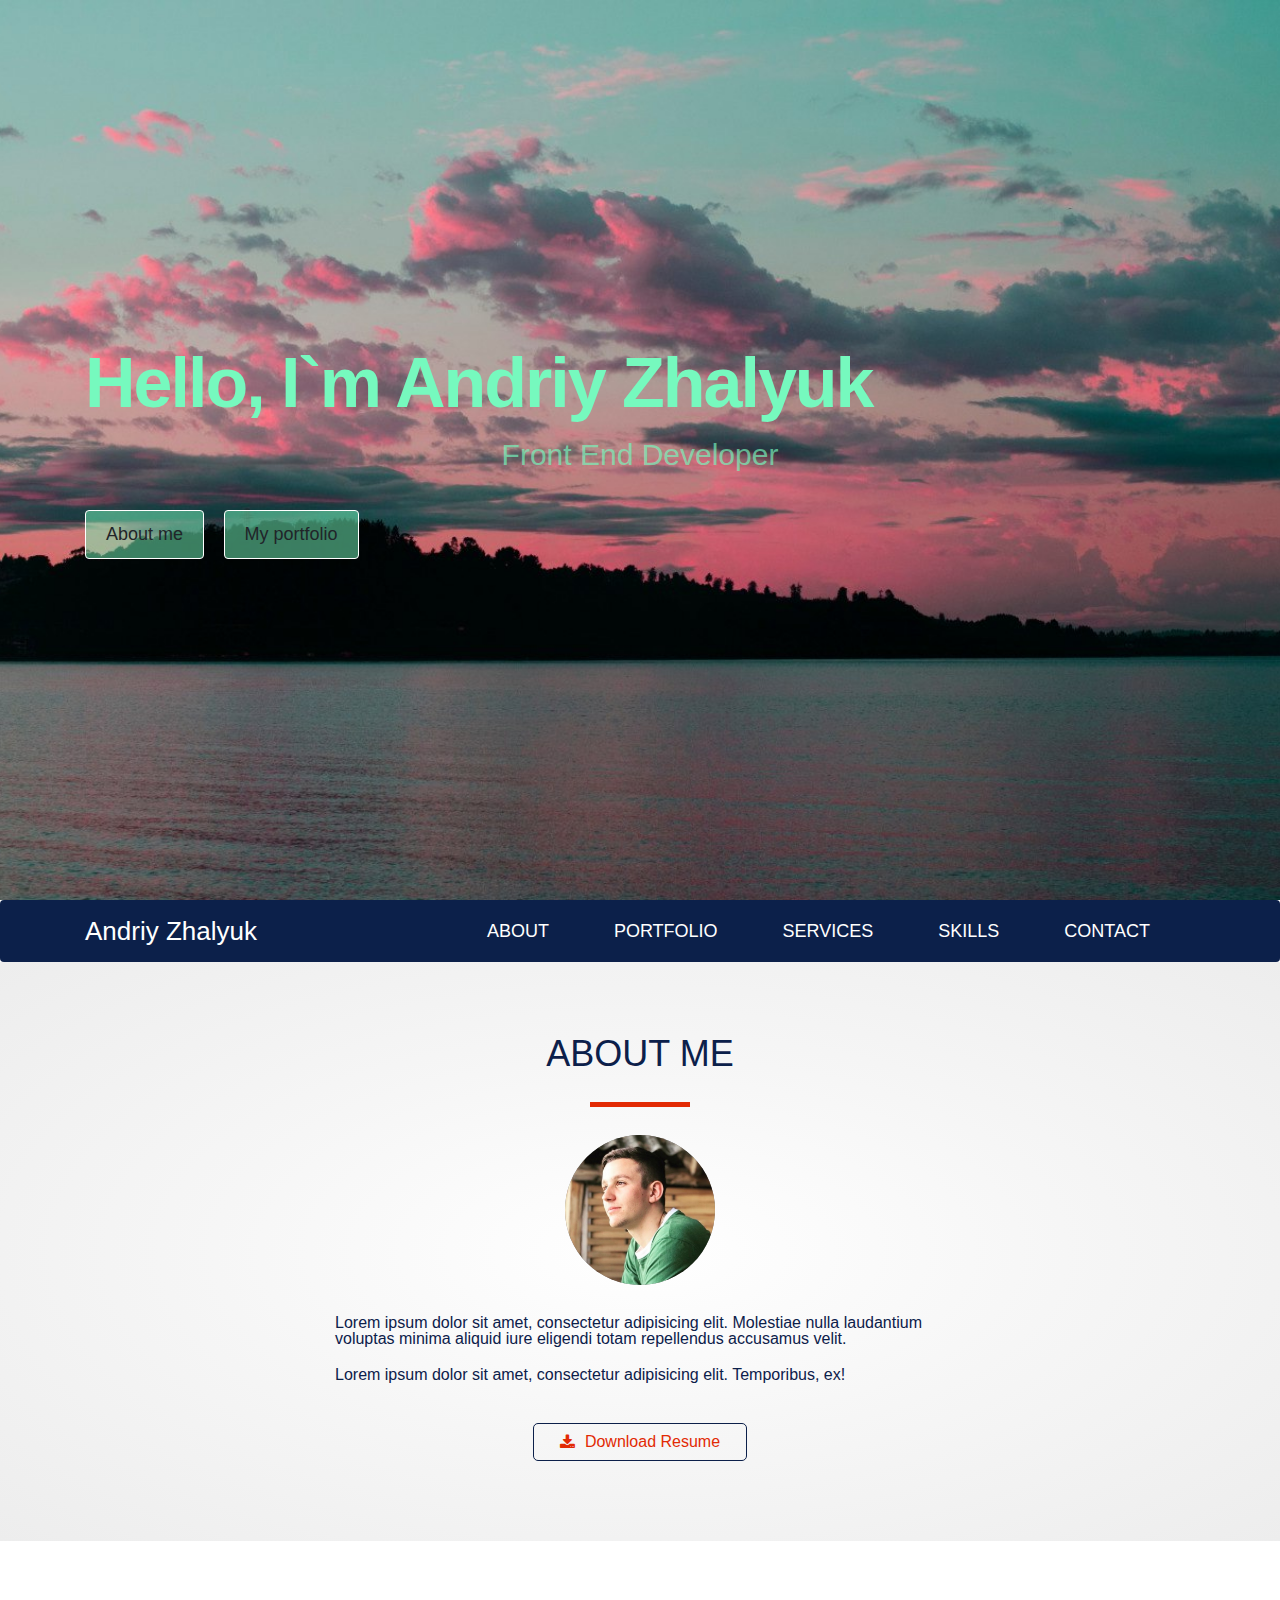
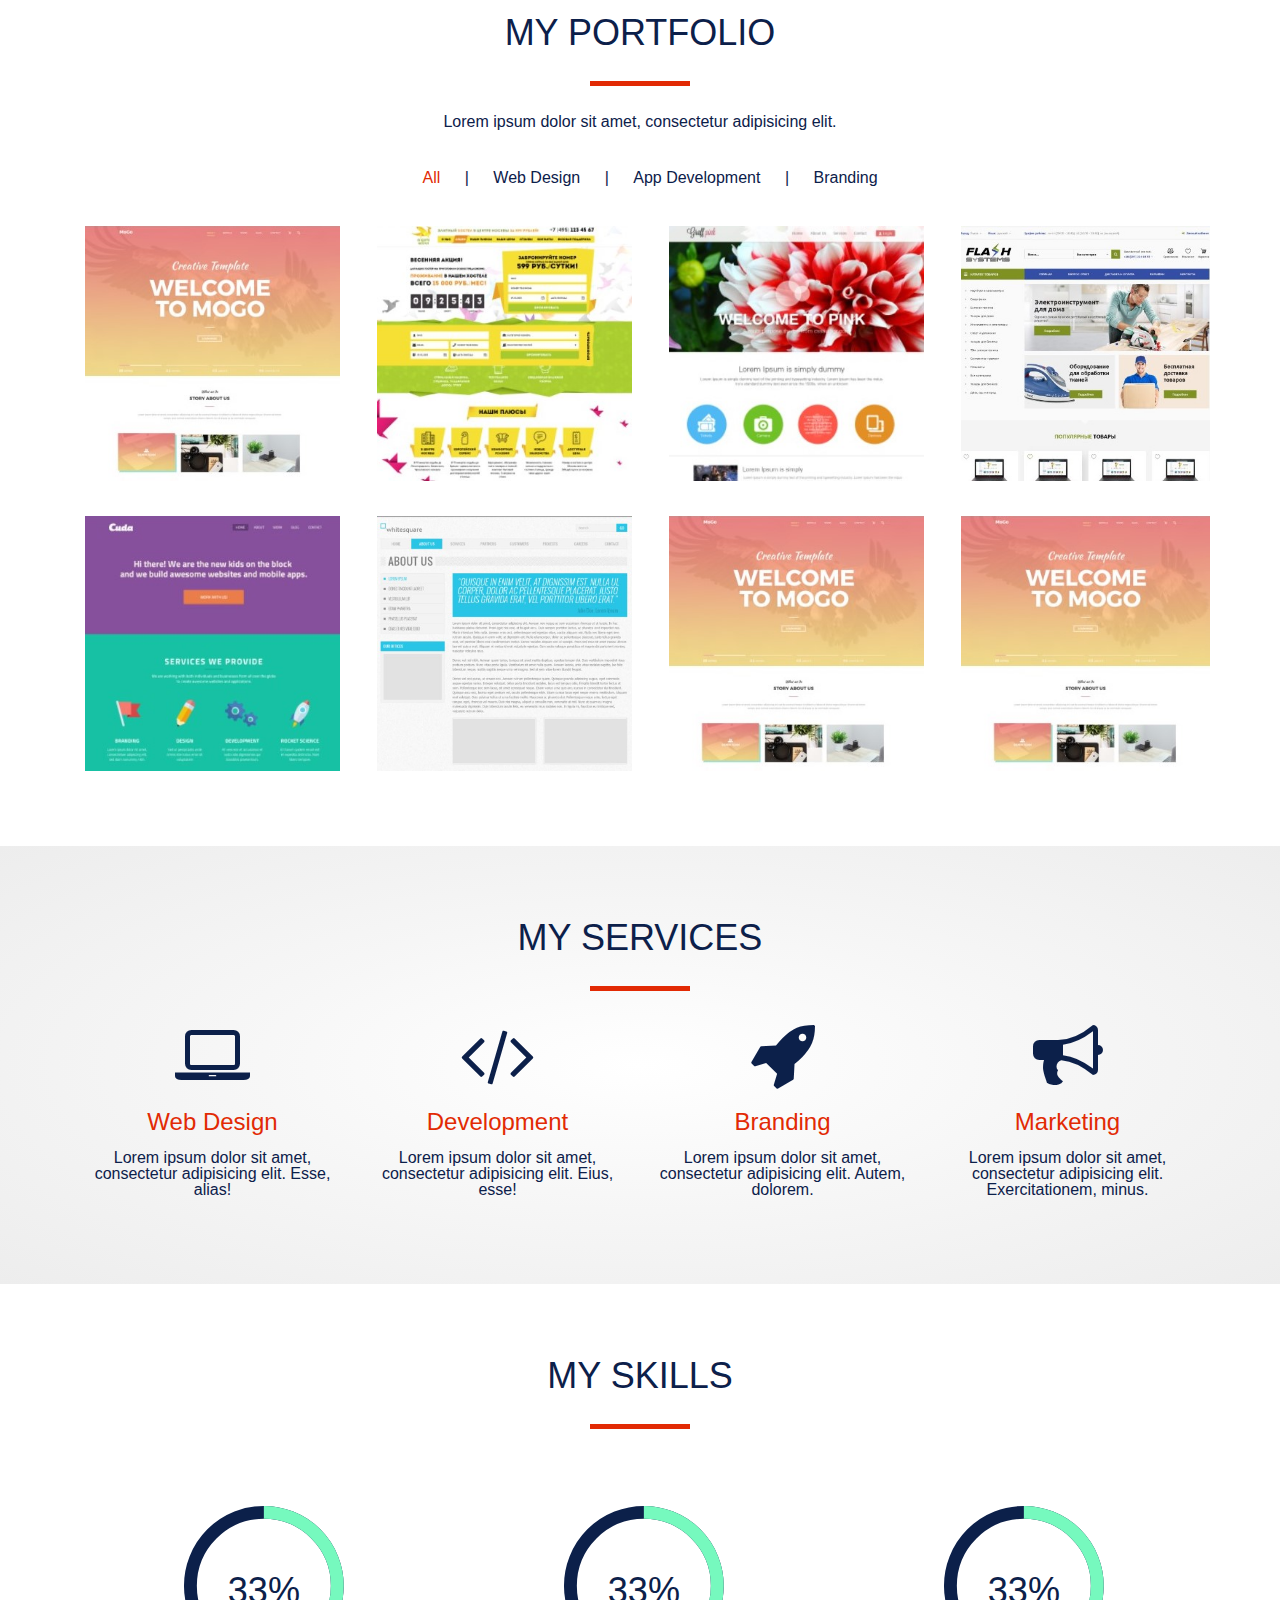
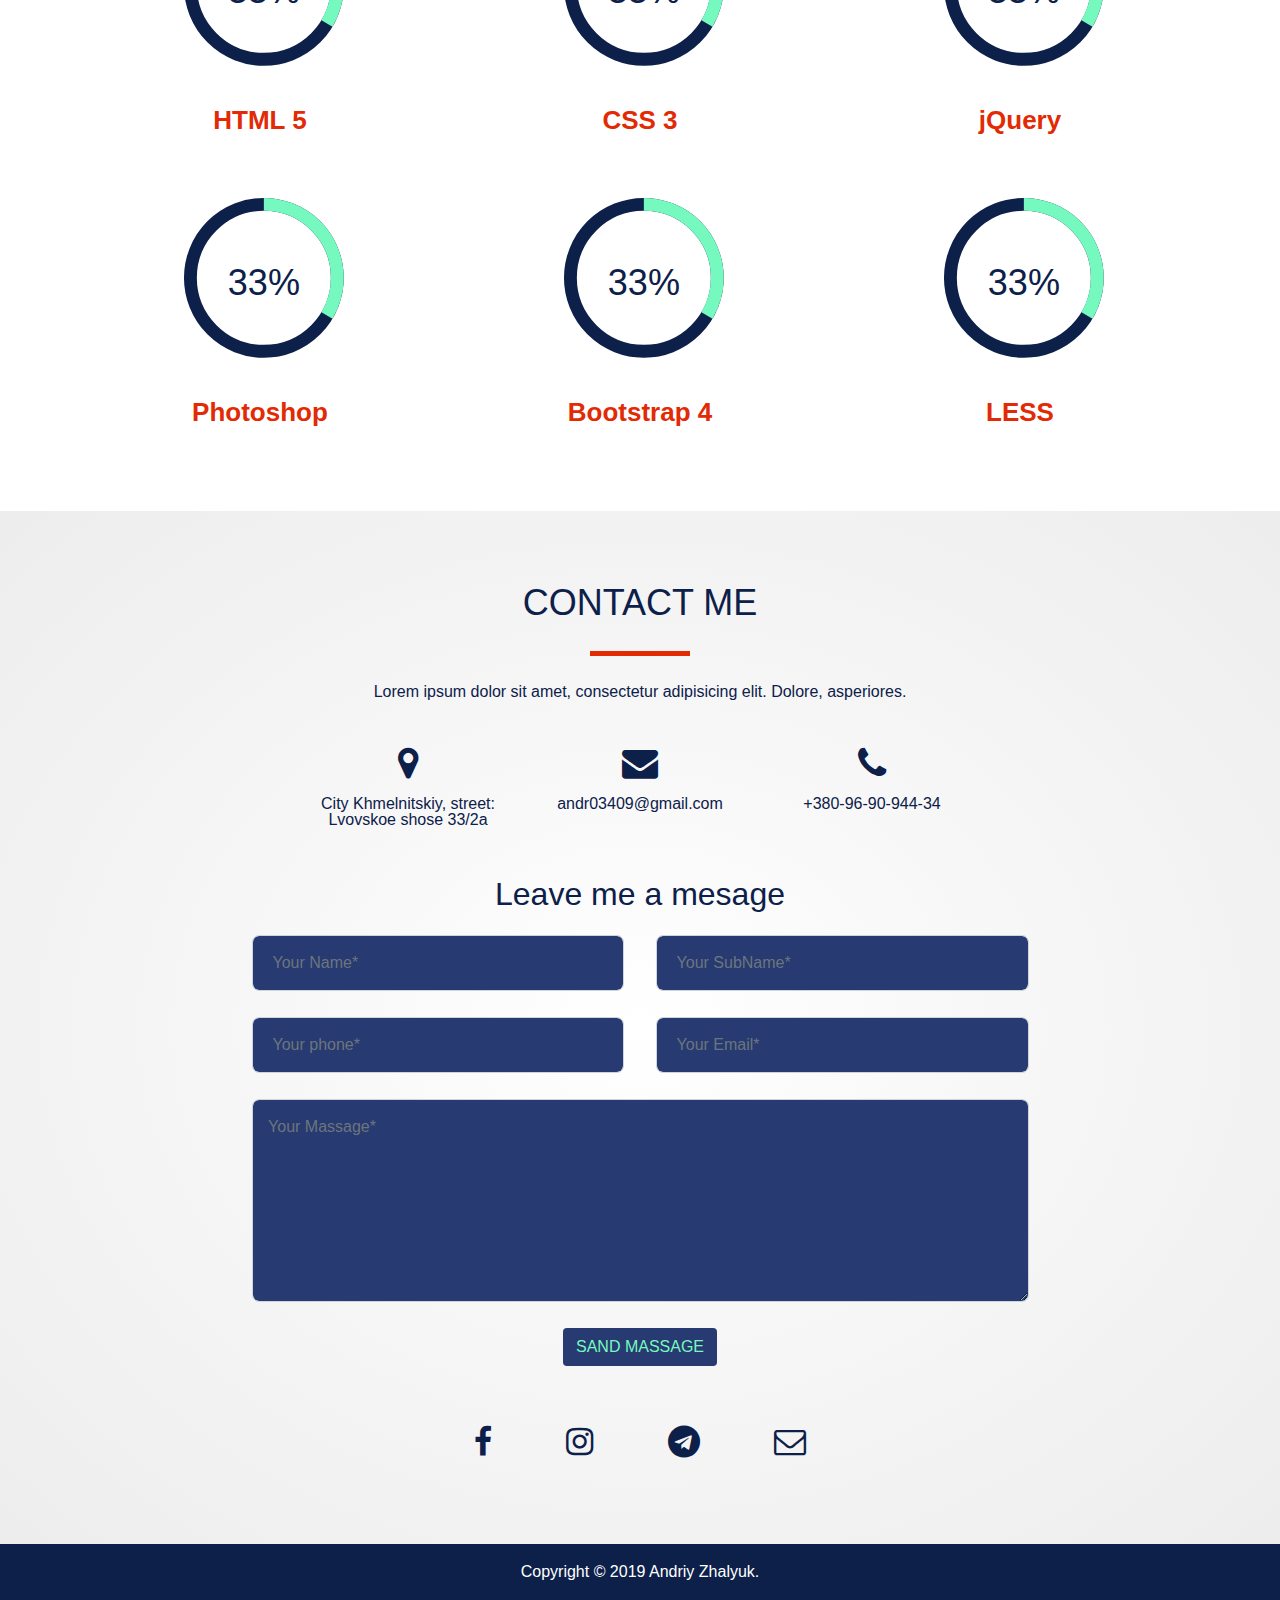
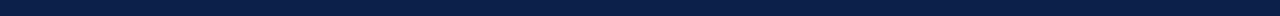
==== commit c68feecb: "Update index.html" ====
--- a/index.html
+++ b/index.html
@@ -431,7 +431,7 @@
 			</p>
 		</div>
 	</footer>
-	<script src="http://code.jquery.com/jquery-1.12.4.min.js"></script>
+	<script src="https://code.jquery.com/jquery-3.4.1.js"></script>
 	<script src="js/bootstrap.js"></script>
 	<script src="libs/bootstrap-4.3.1/js/bootstrap.min.js"></script>	
 	<script src="libs/jquery.maskedinput/jquery.maskedinput.min.js"></script>
@@ -440,4 +440,4 @@
 	<script src="js/SmoothScroll.js"></script>	
 	<script src="js/main.js"></script>
 </body>
-</html>+</html>
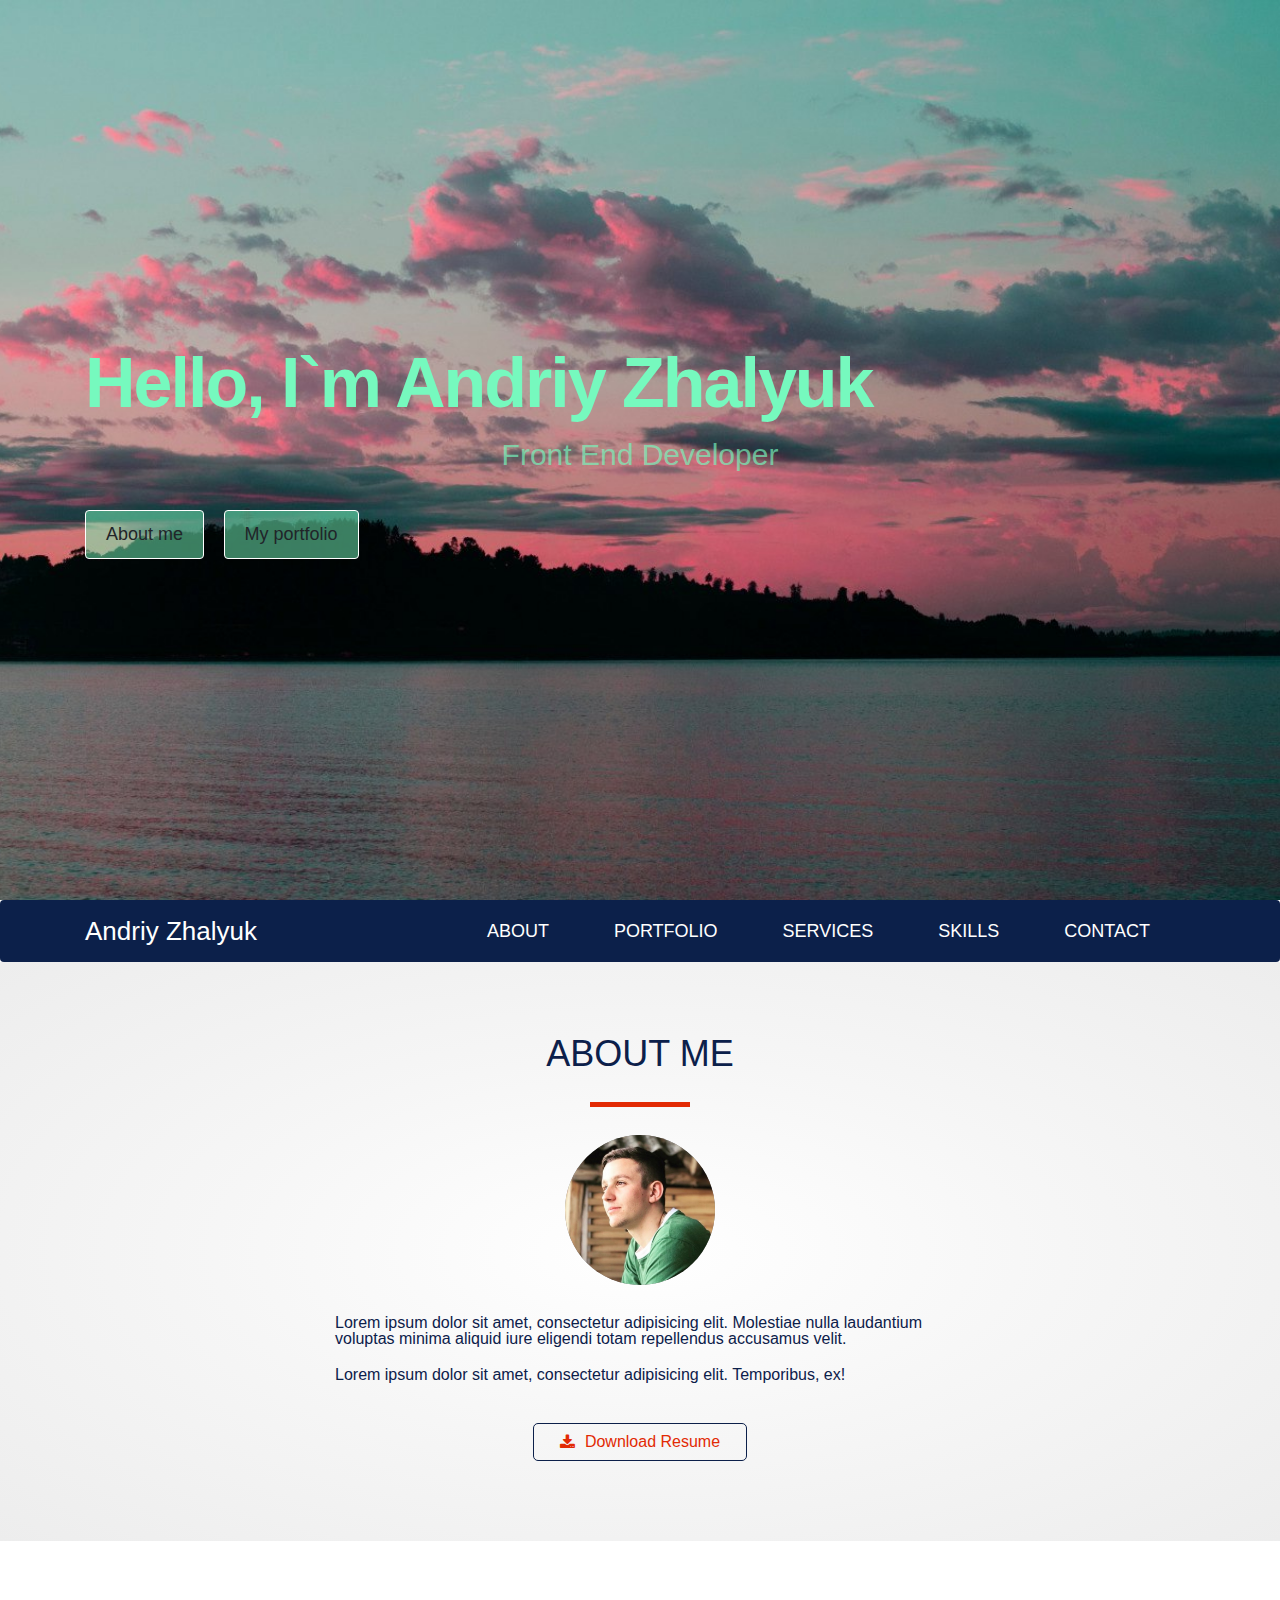
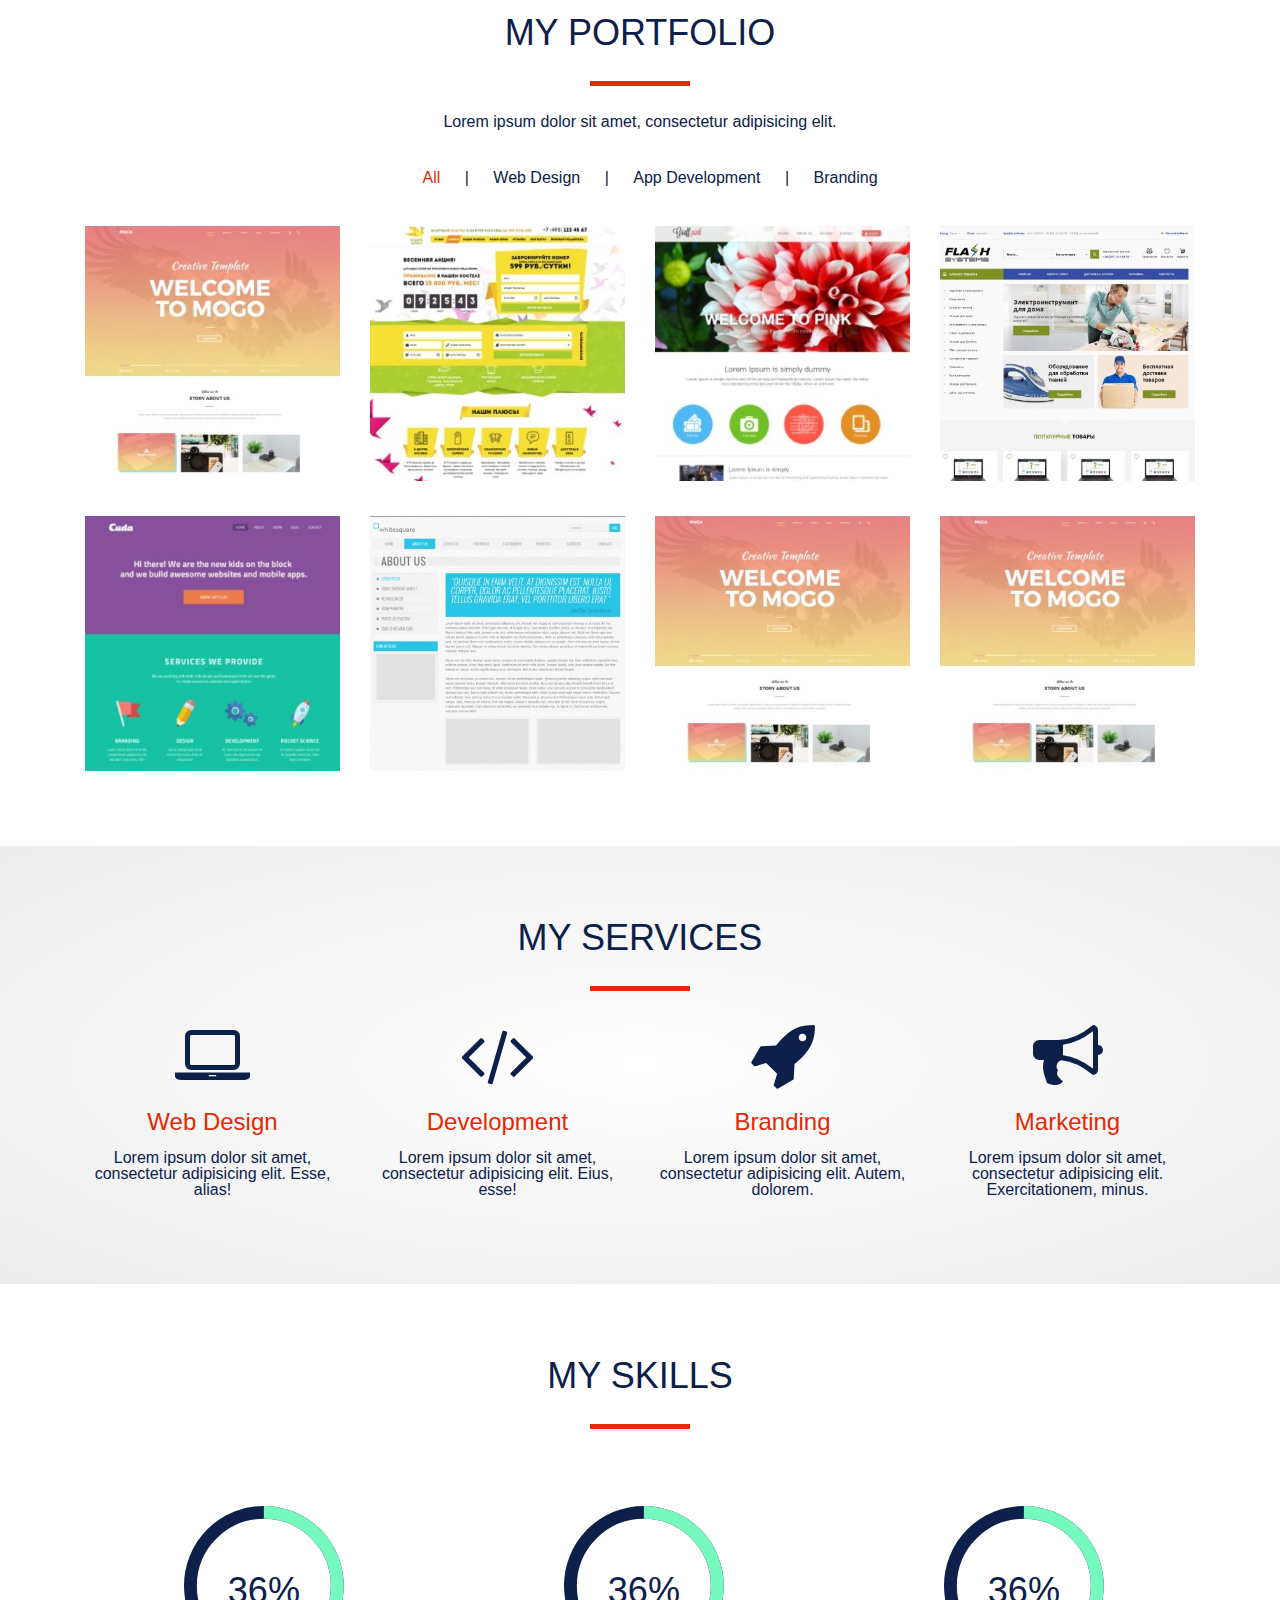
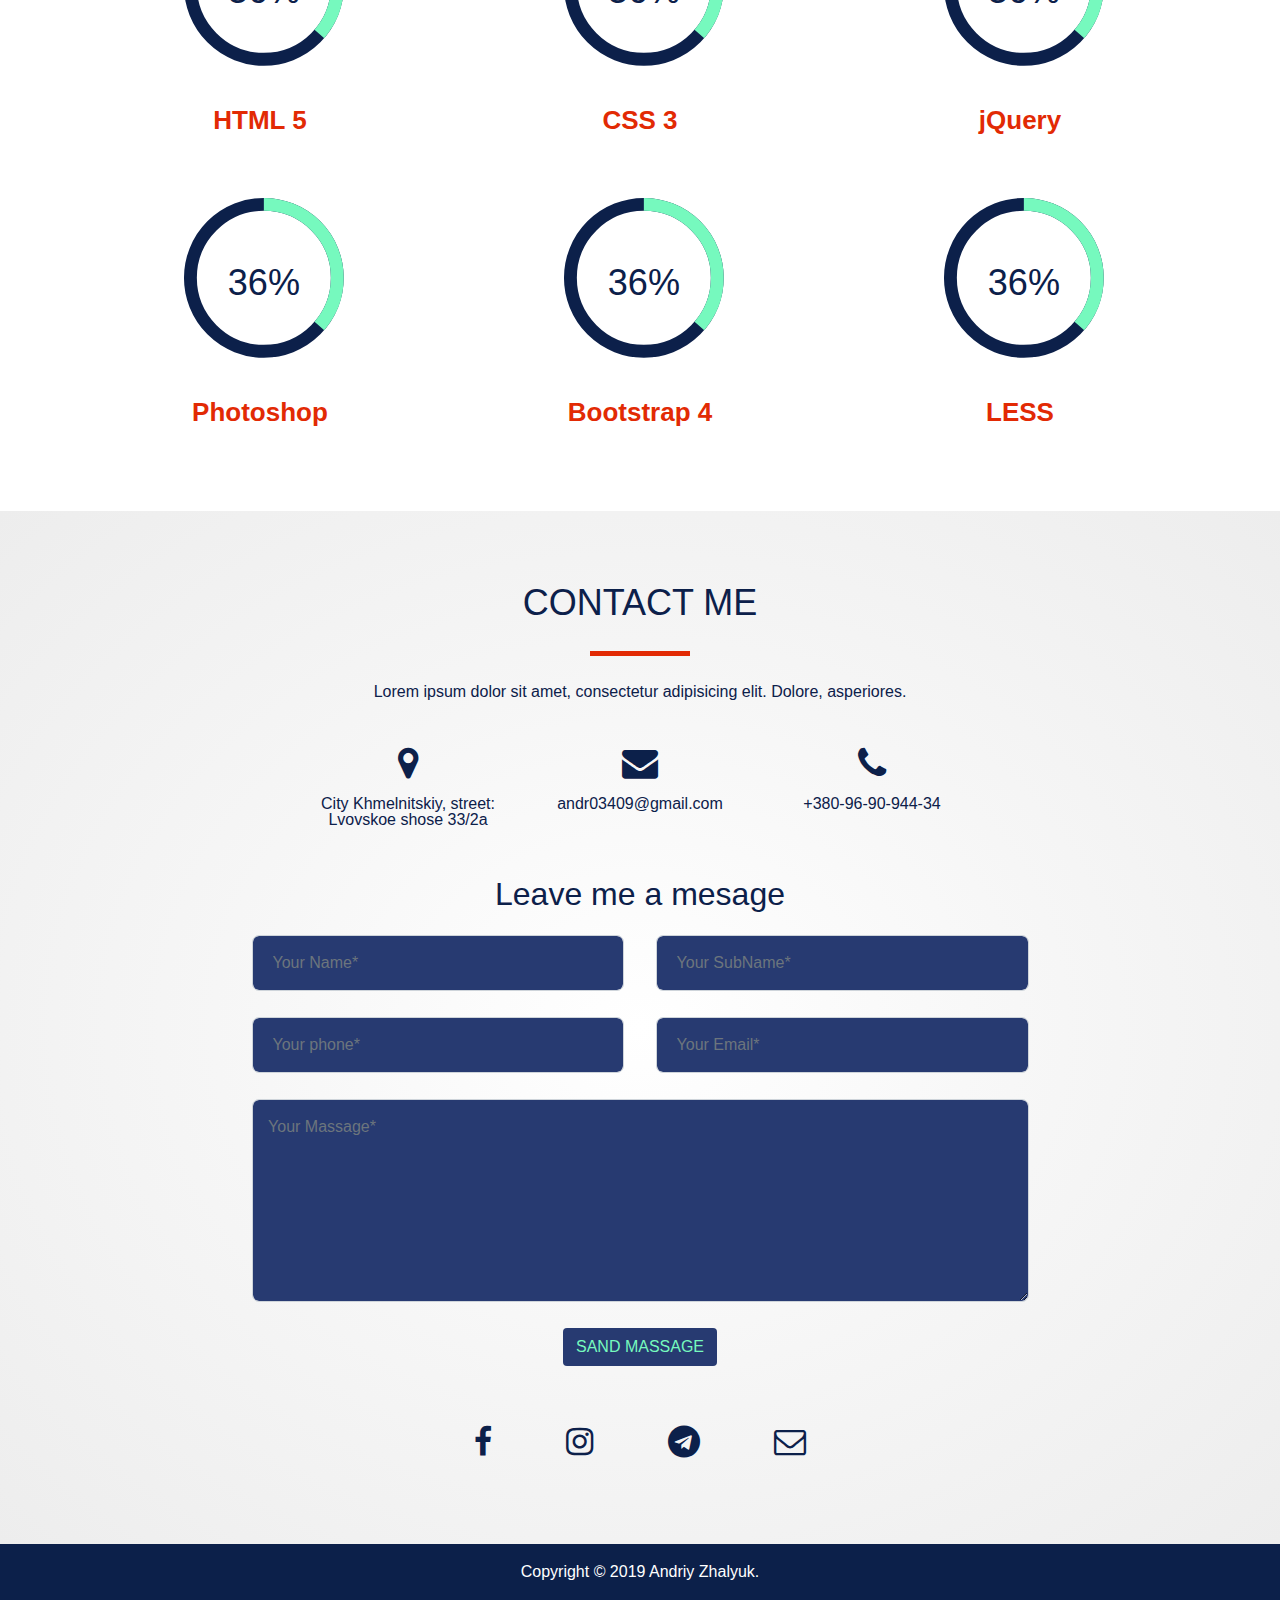
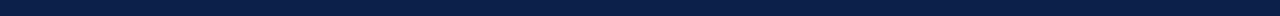
==== commit 5da841fa: "Update index.html" ====
--- a/index.html
+++ b/index.html
@@ -431,7 +431,7 @@
 			</p>
 		</div>
 	</footer>
-	<script src="https://code.jquery.com/jquery-3.4.1.js"></script>
+	<script src="https://code.jquery.com/jquery-1.11.0.min.js"></script>
 	<script src="js/bootstrap.js"></script>
 	<script src="libs/bootstrap-4.3.1/js/bootstrap.min.js"></script>	
 	<script src="libs/jquery.maskedinput/jquery.maskedinput.min.js"></script>
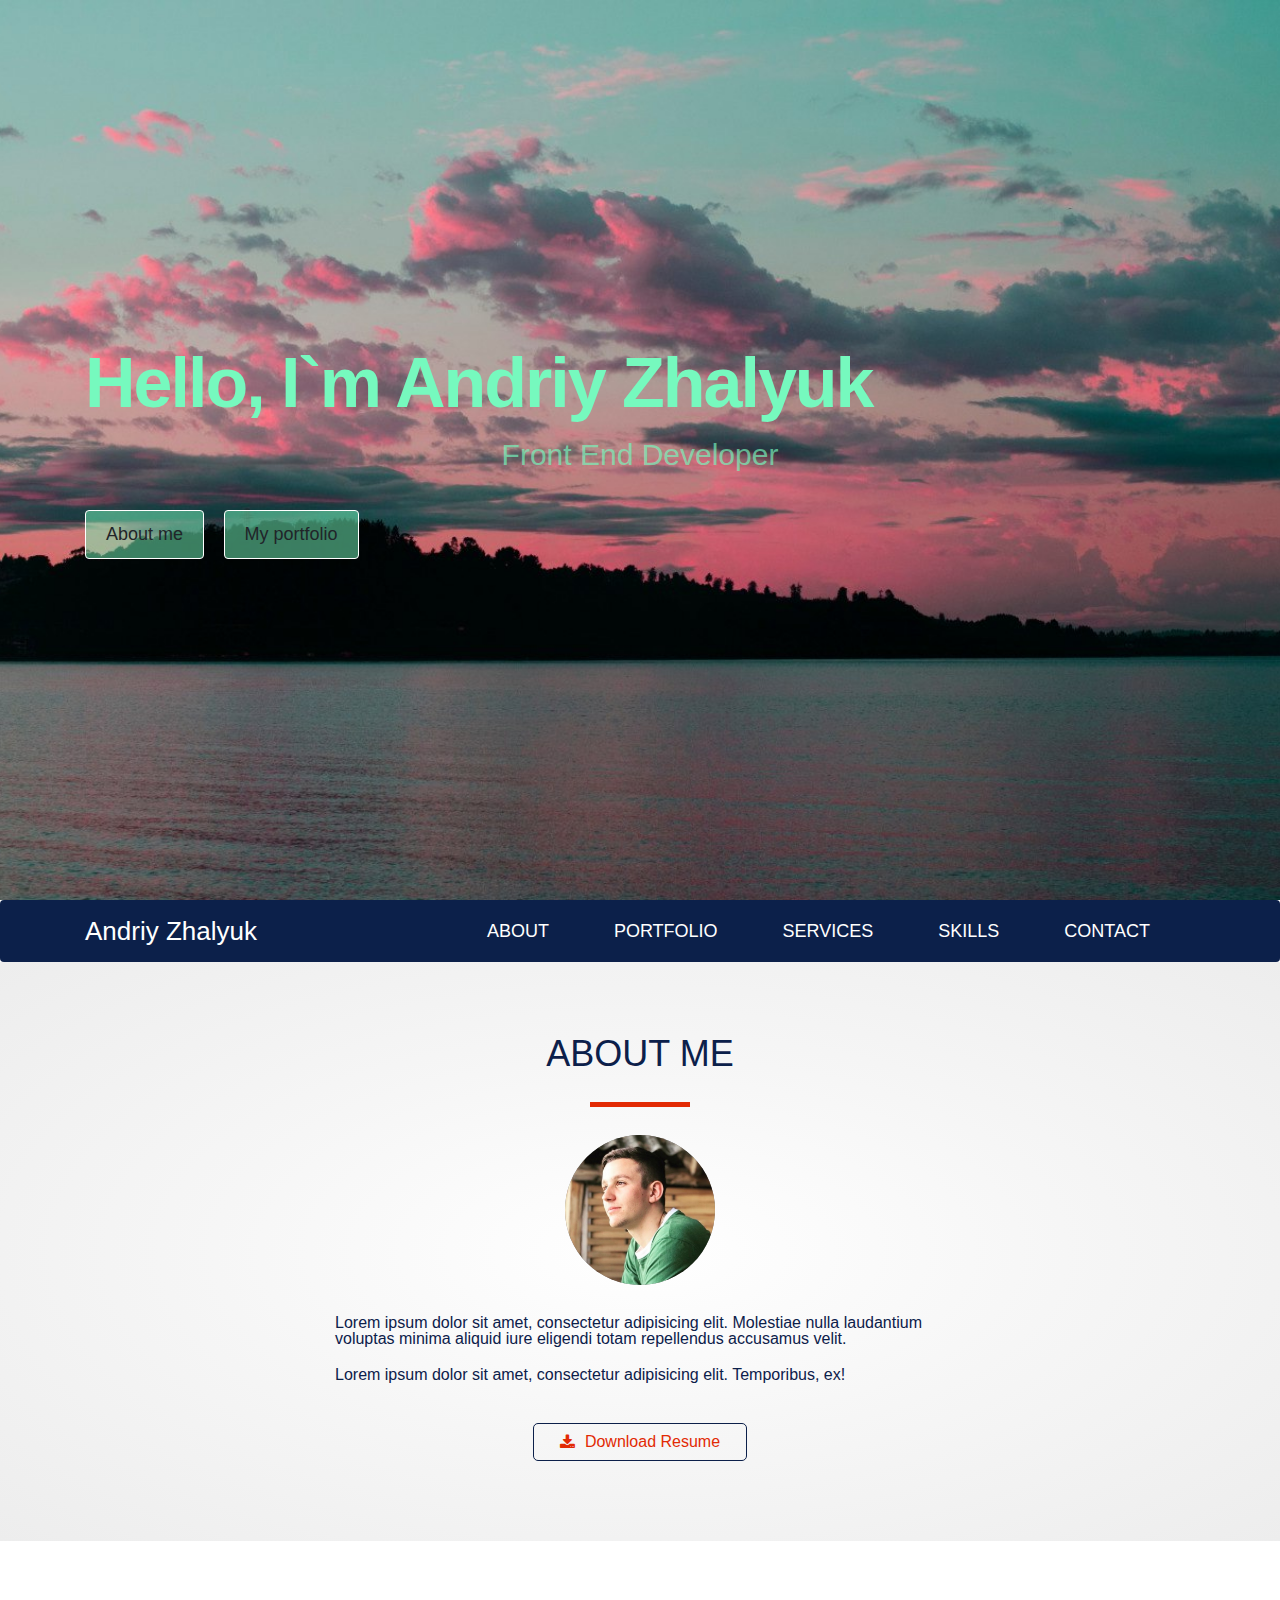
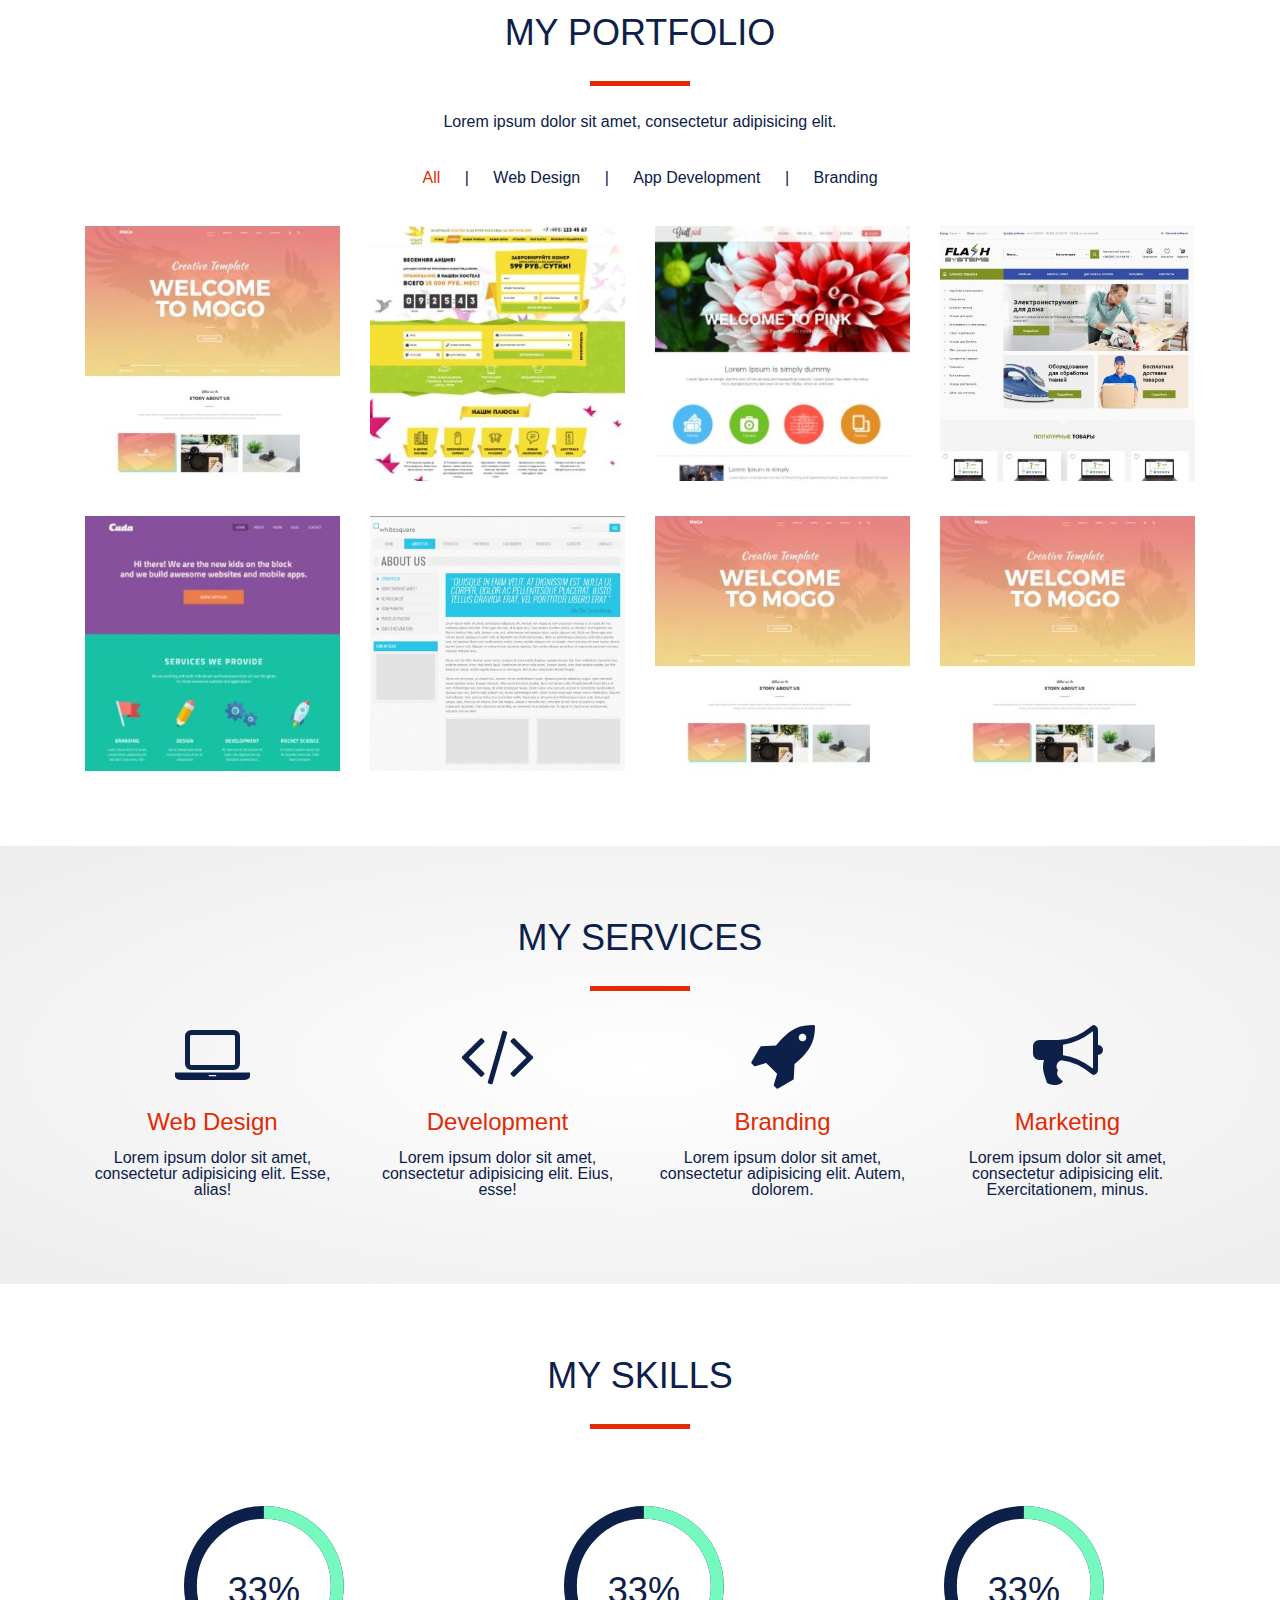
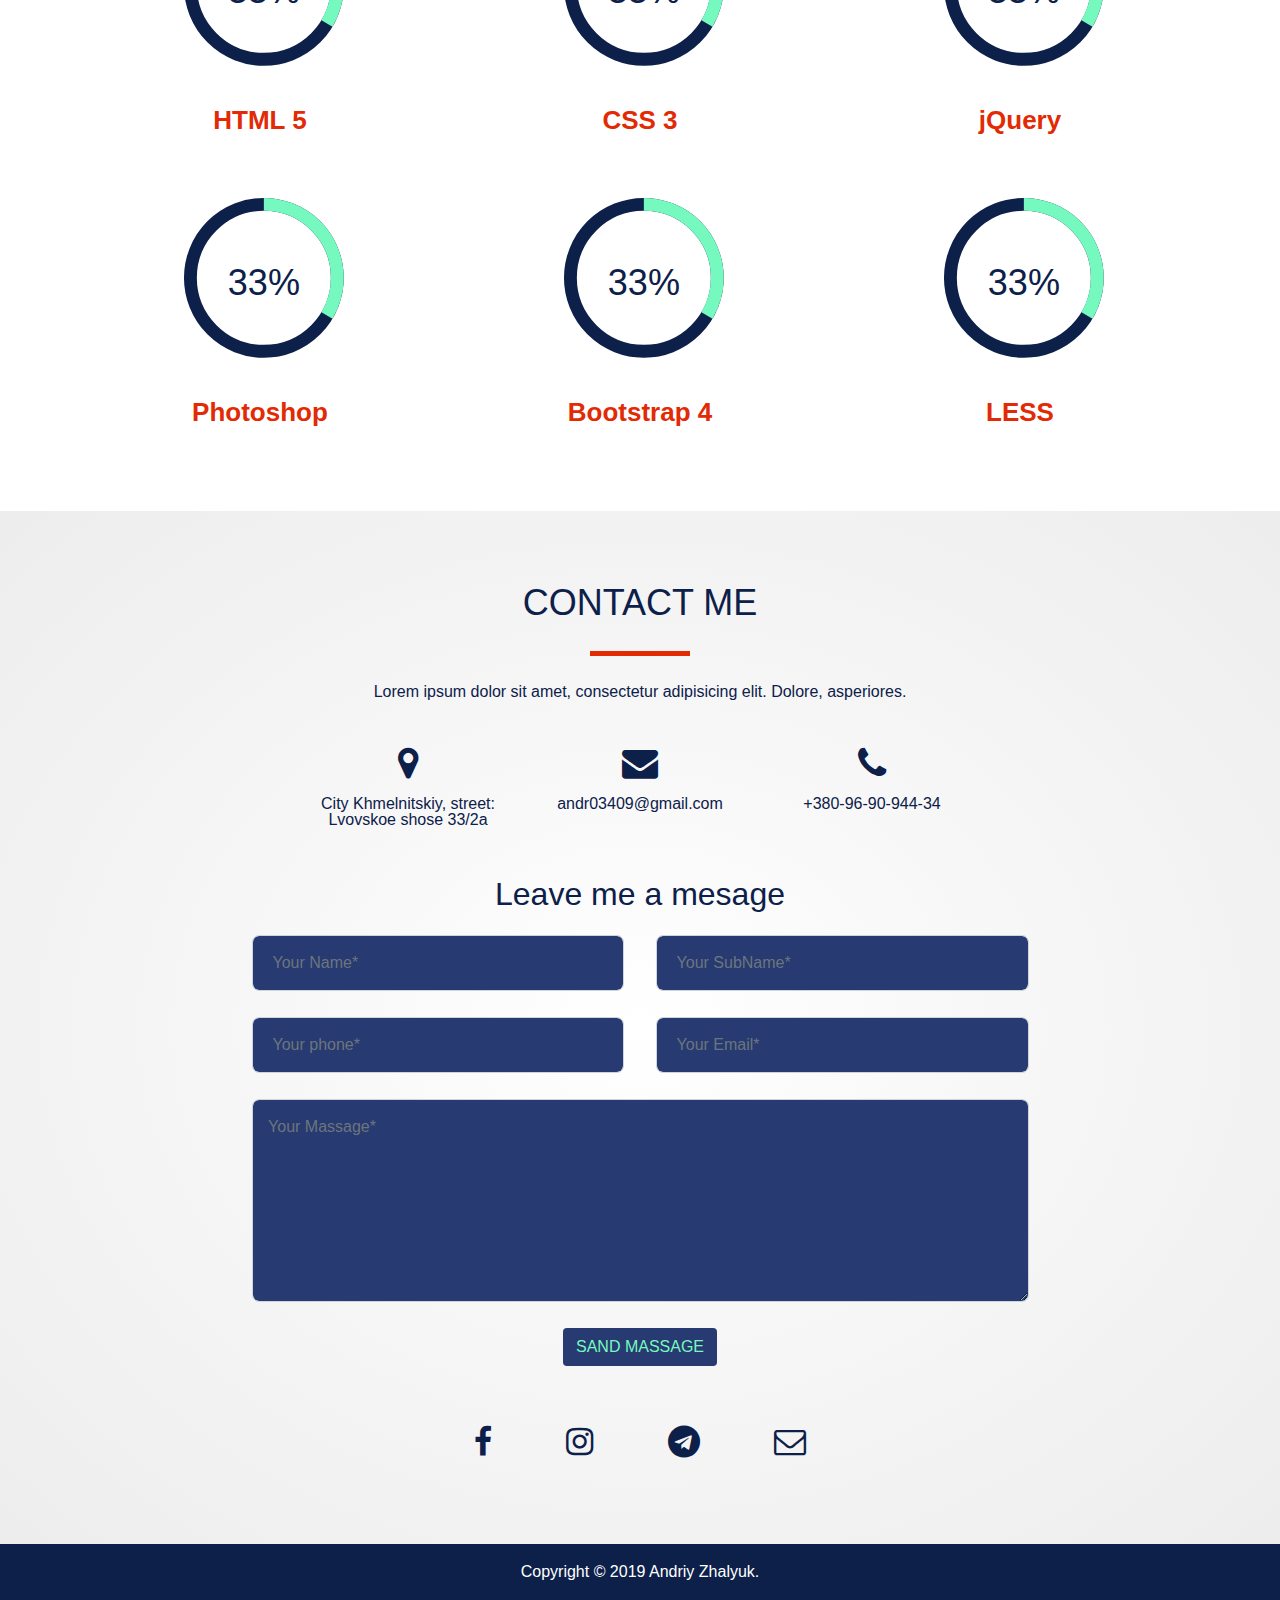
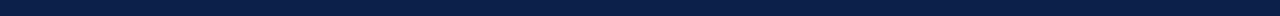
==== commit 1c9f277c: "Update index.html" ====
--- a/index.html
+++ b/index.html
@@ -431,7 +431,7 @@
 			</p>
 		</div>
 	</footer>
-	<script src="https://code.jquery.com/jquery-1.11.0.min.js"></script>
+	<script src="https://code.jquery.com/jquery-1.11.1.min.js"></script>
 	<script src="js/bootstrap.js"></script>
 	<script src="libs/bootstrap-4.3.1/js/bootstrap.min.js"></script>	
 	<script src="libs/jquery.maskedinput/jquery.maskedinput.min.js"></script>
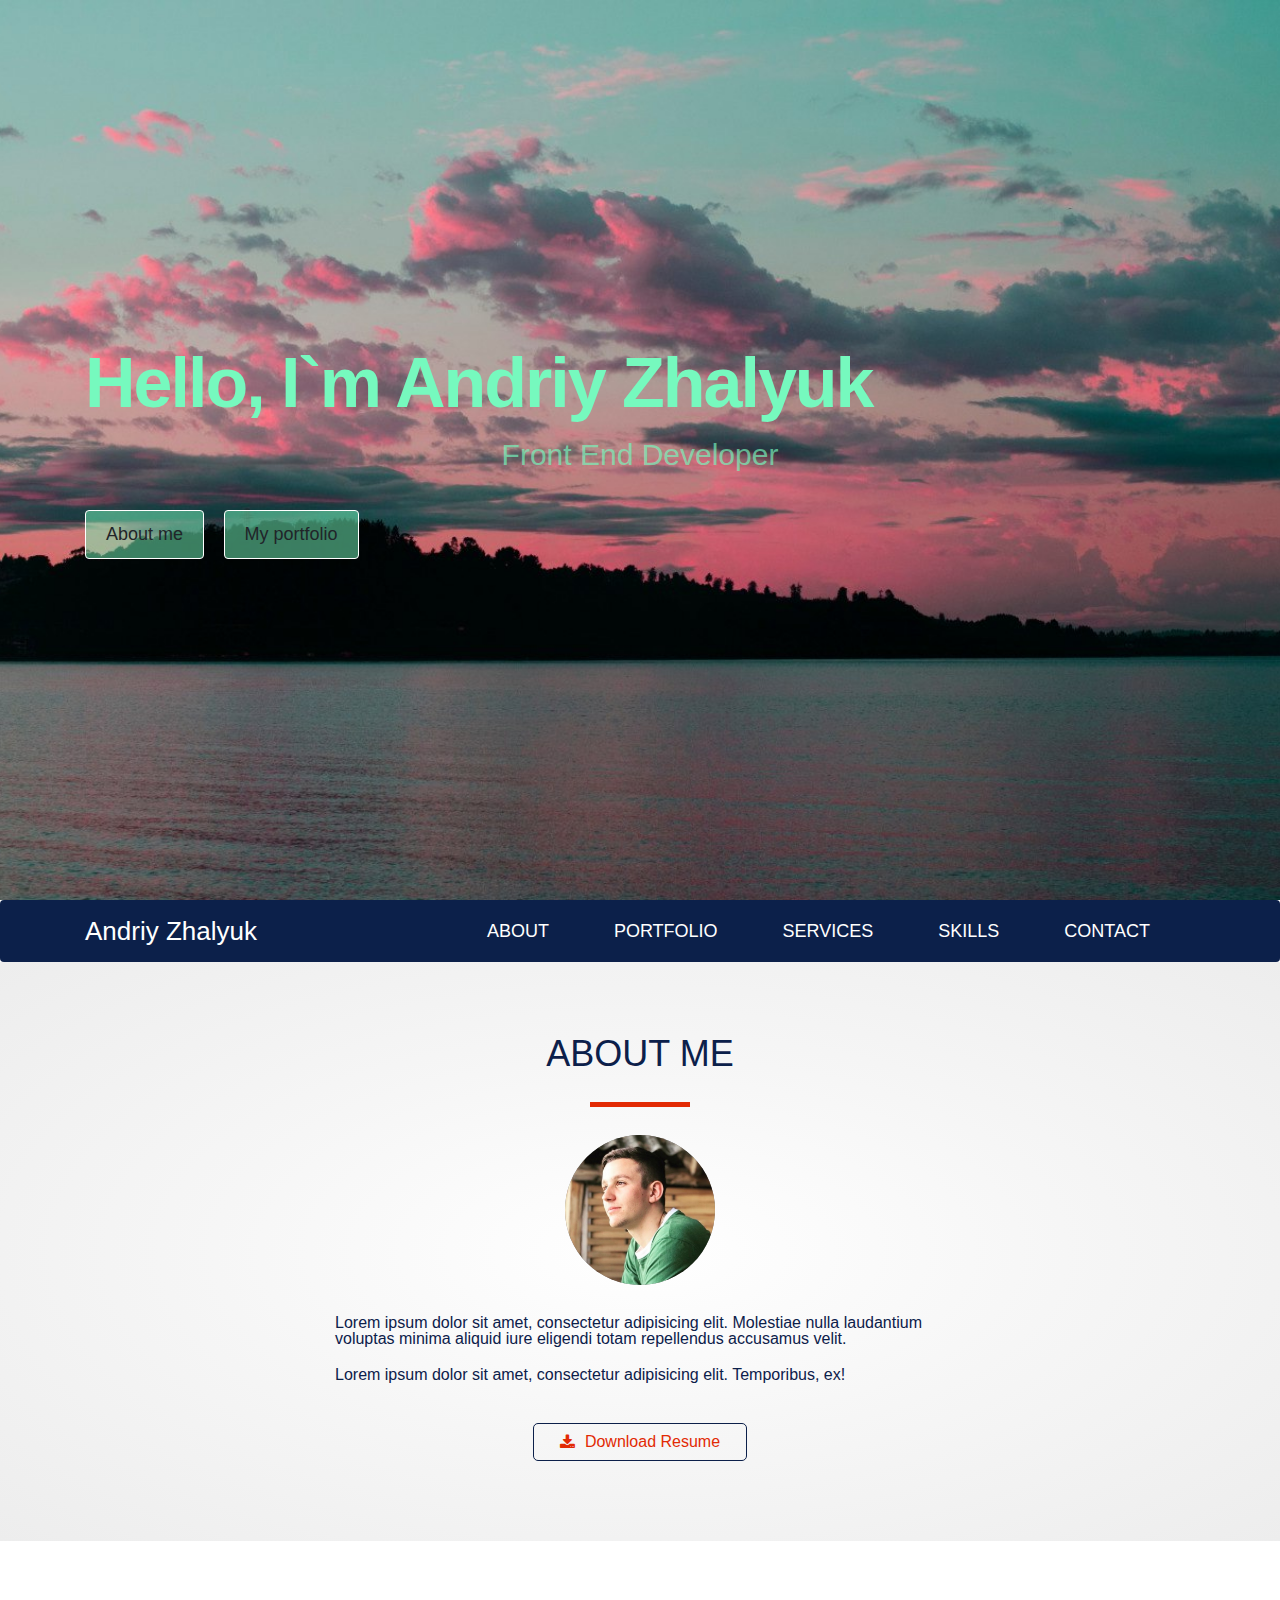
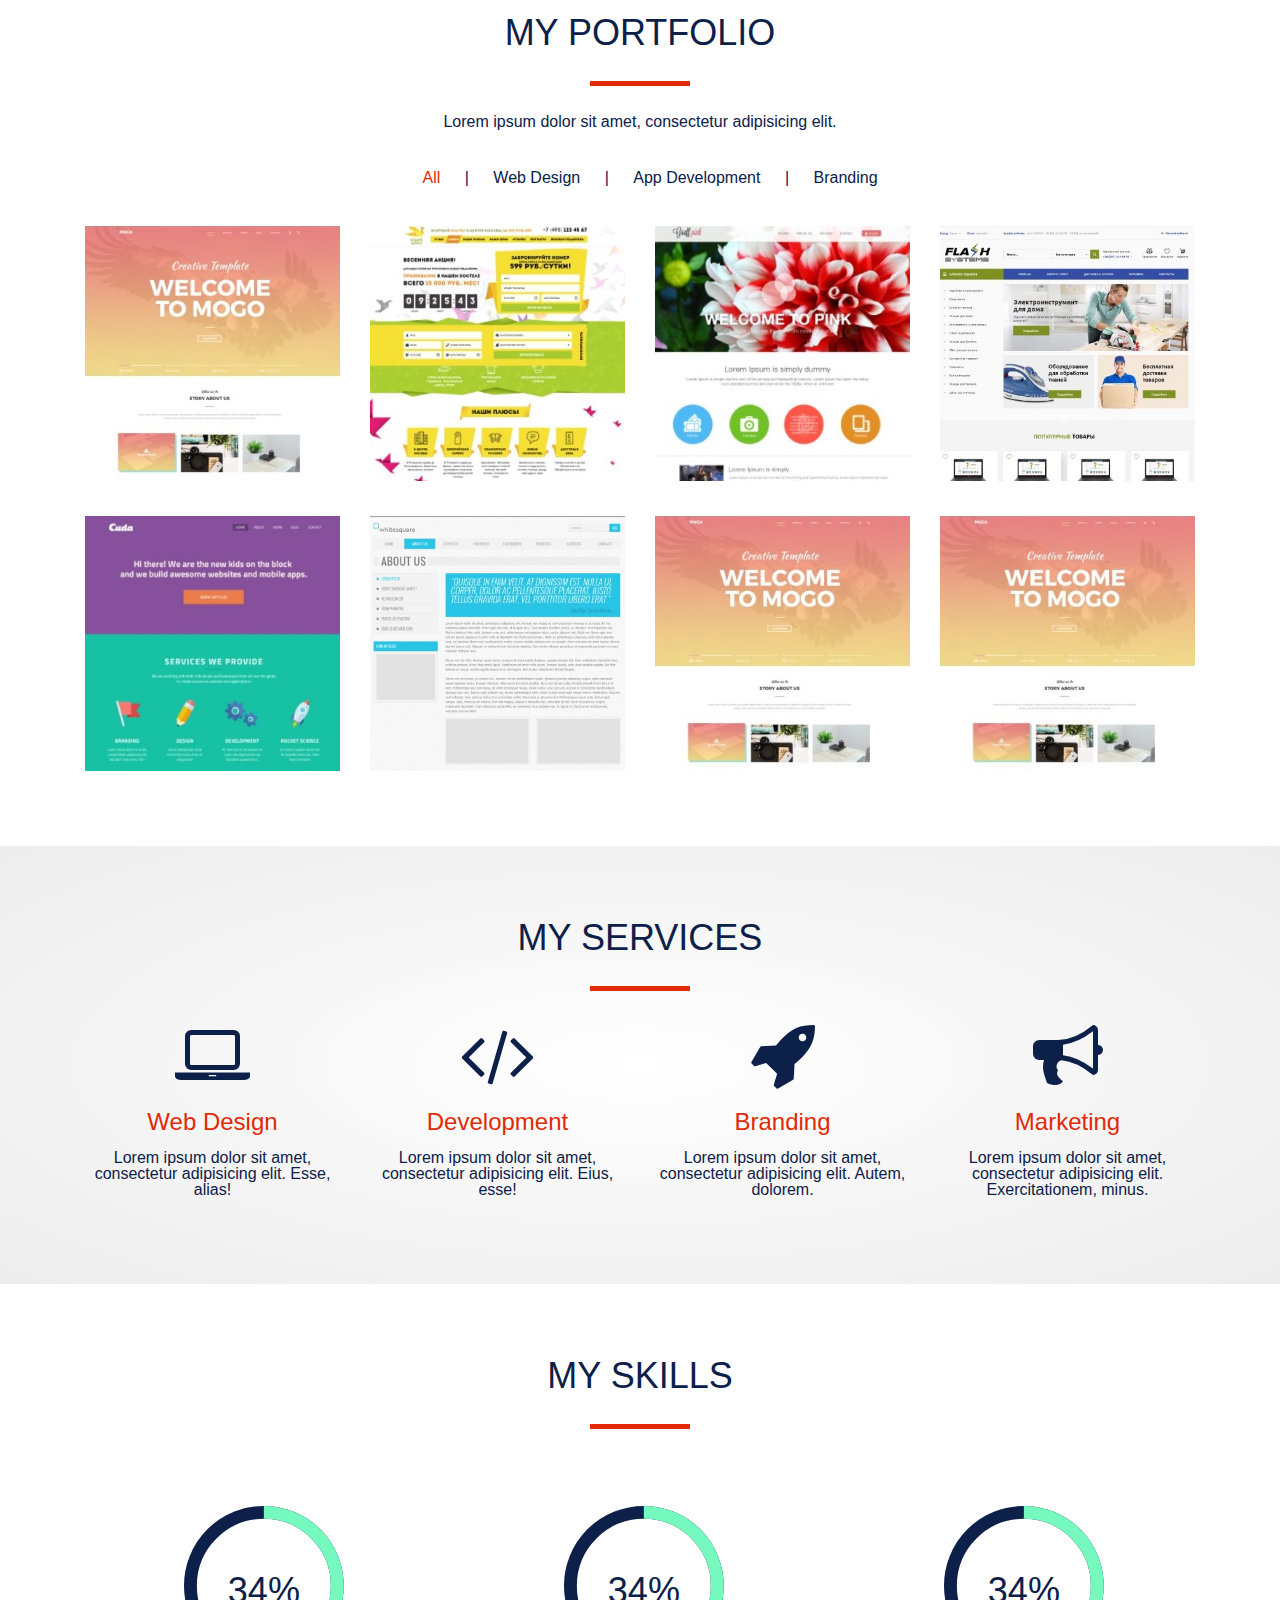
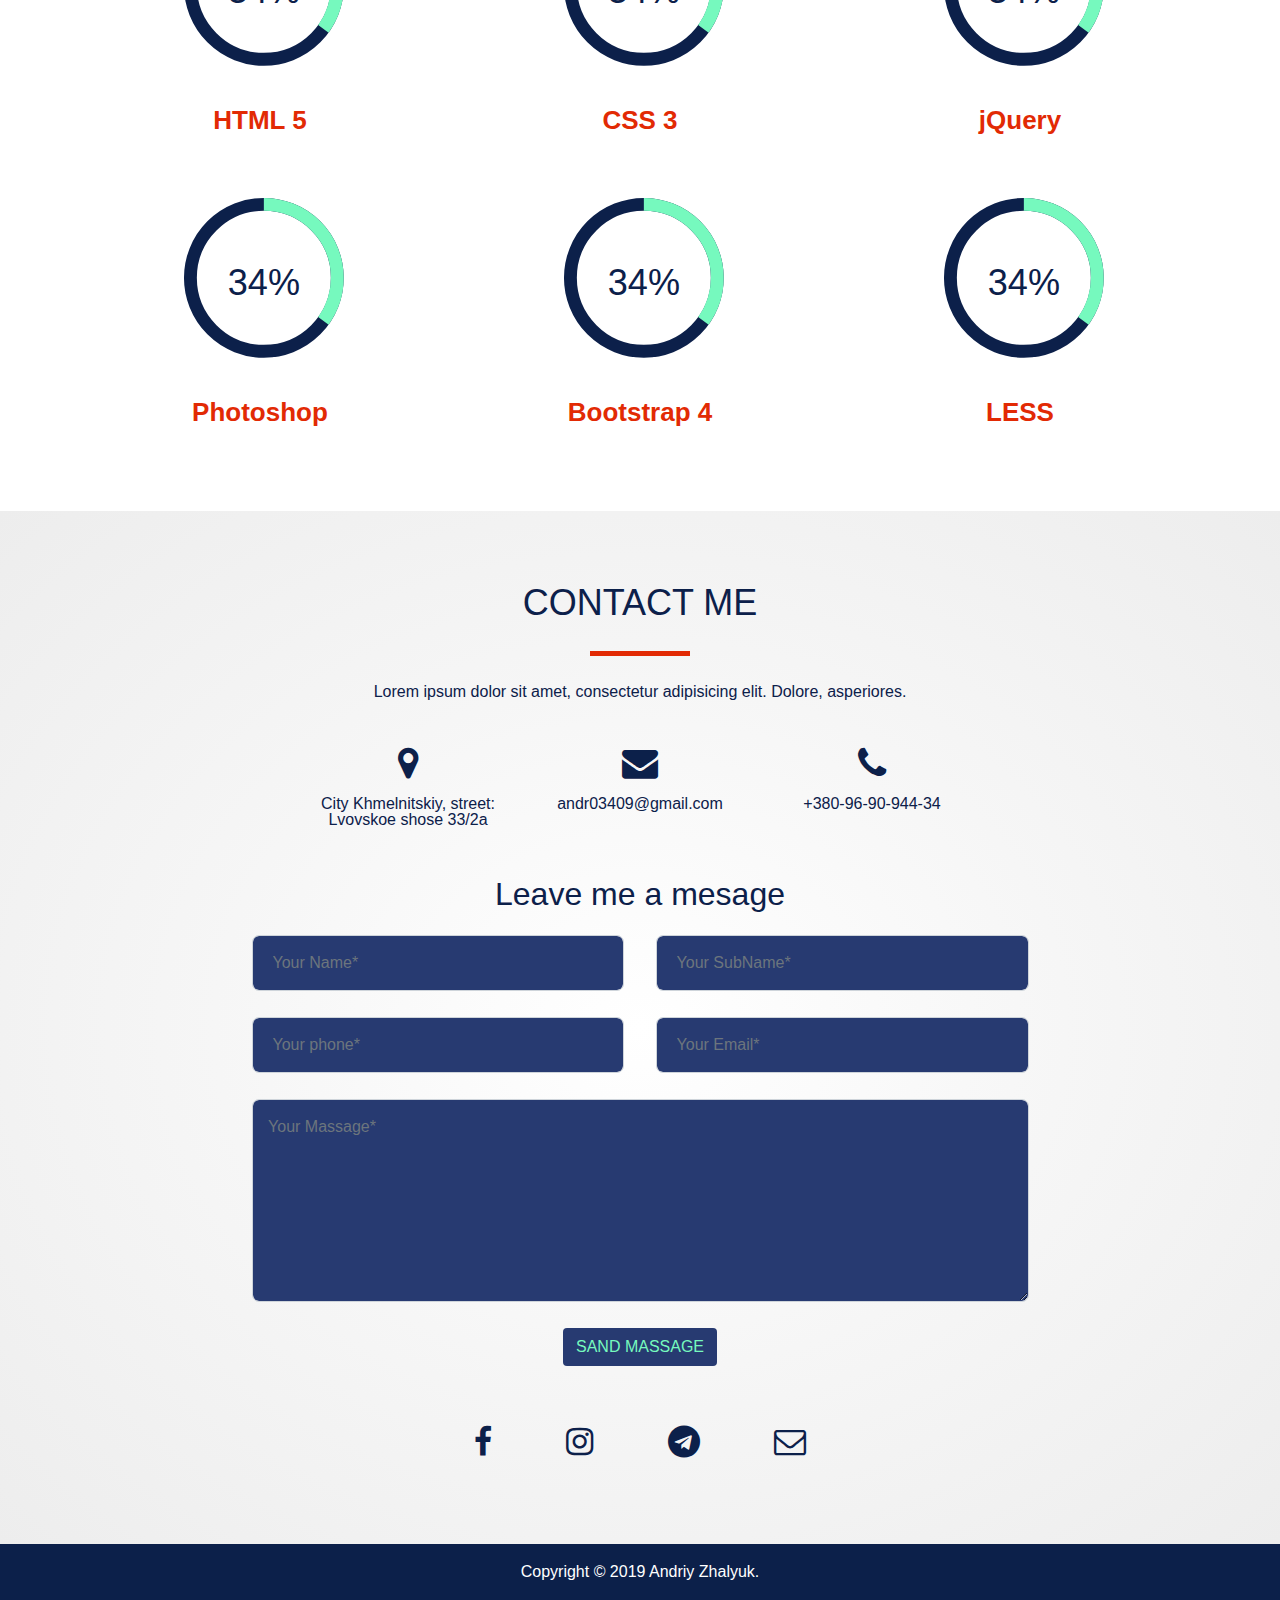
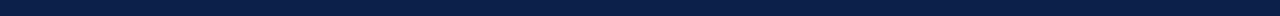
==== commit c213dc91: "Update index.html" ====
--- a/index.html
+++ b/index.html
@@ -66,7 +66,7 @@
 					<p>
 						Lorem ipsum dolor sit amet, consectetur adipisicing elit. Temporibus, ex!
 					</p>
-					<a href="libs/resume.txt" download><i class="fa fa-download" aria-hidden="true"></i>Download Resume</a>
+					<a href="libs/resume.docx" download><i class="fa fa-download" aria-hidden="true"></i>Download Resume</a>
 				</div>
 
 			</div>
@@ -399,22 +399,22 @@
 			<div class="social-link">
 				<ul>
 					<li>
-						<a href="#">
+						<a href="https://www.facebook.com/andriy.zhalyuk">
 							<i class="fa fa-facebook"></i>	
 						</a>
 					</li>
 					<li>
-						<a href="#">
+						<a href="https://www.instagram.com/andriy_zhalyuk/">
 							<i class="fa fa-instagram"></i>
 						</a>
 					</li>
 					<li>
-						<a href="#">
+						<a href="https://t.me/andriy_zhalyuk">
 							<i class="fa fa-telegram"></i>
 						</a>
 					</li>
 					<li>
-						<a href="#">
+						<a href="https://mail.google.com/mail/u/0/#inbox">
 							<i class="fa fa-envelope-o"></i>
 						</a>
 					</li>
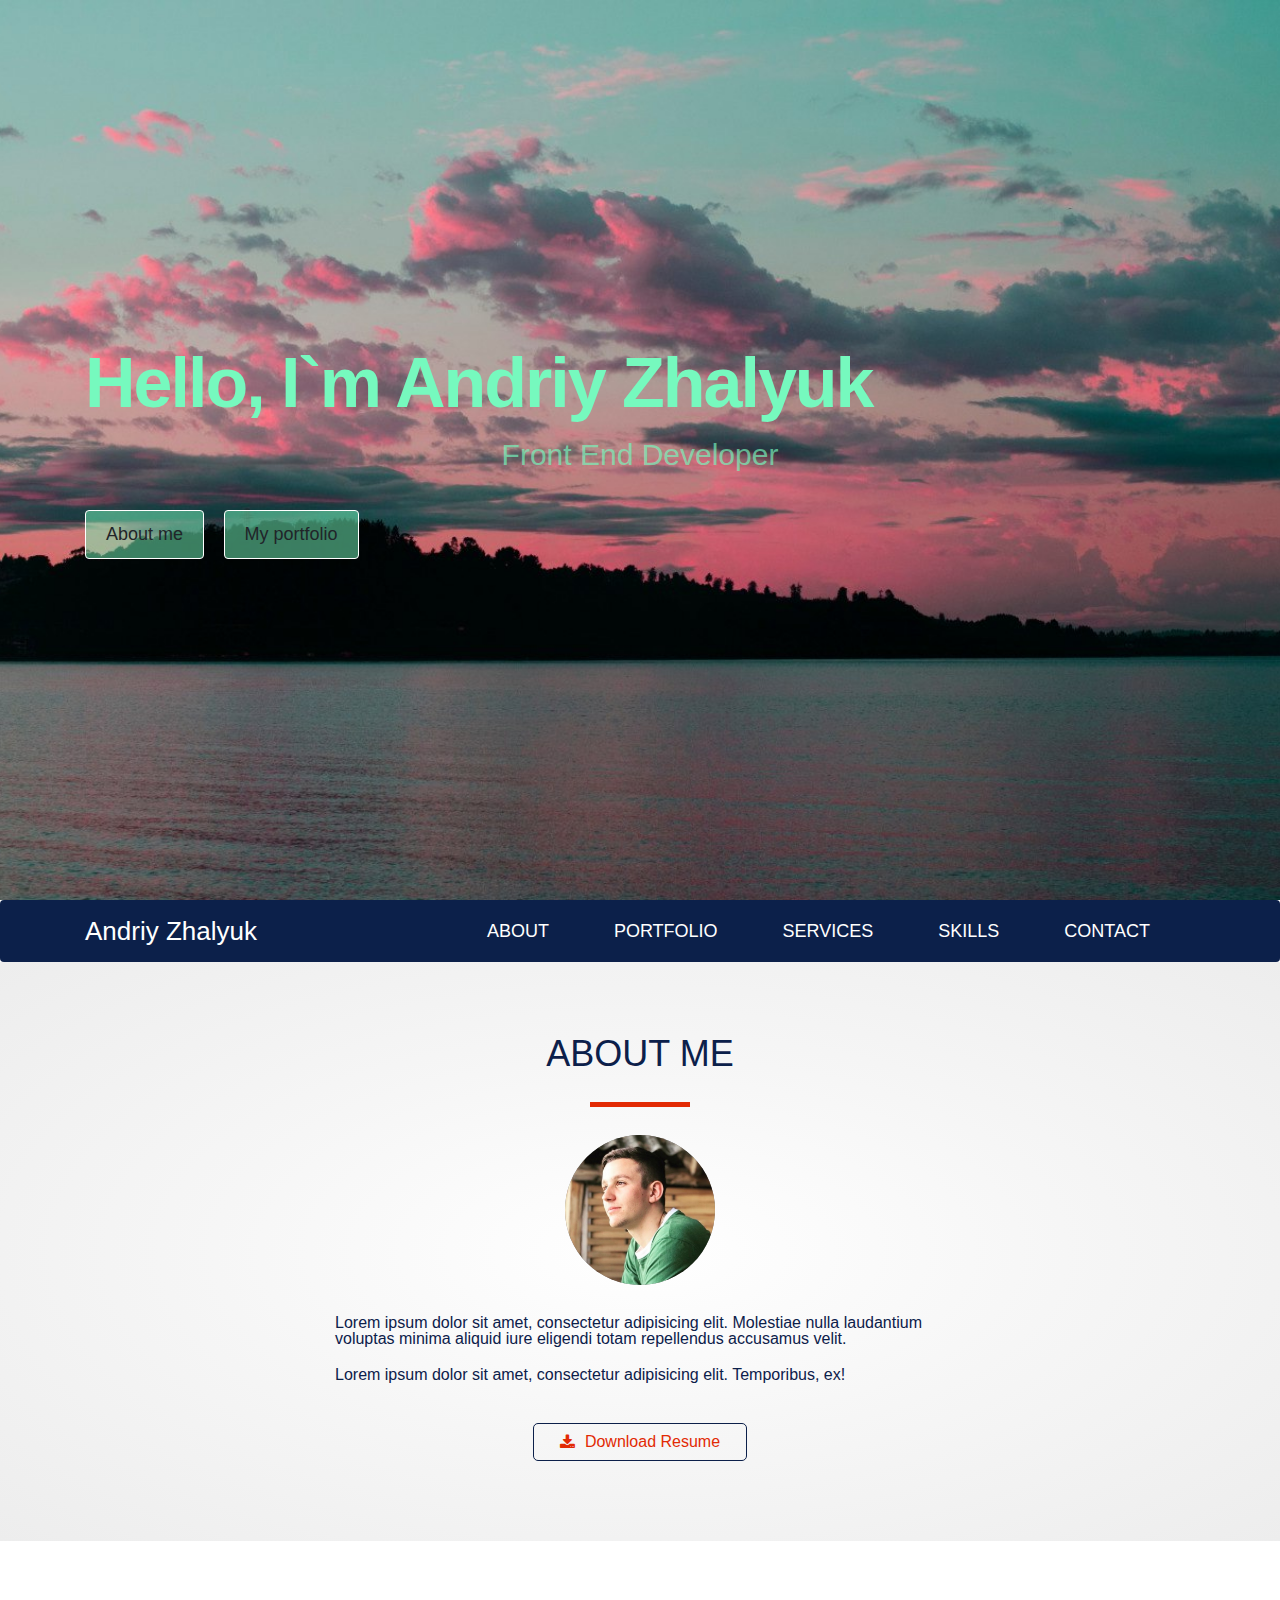
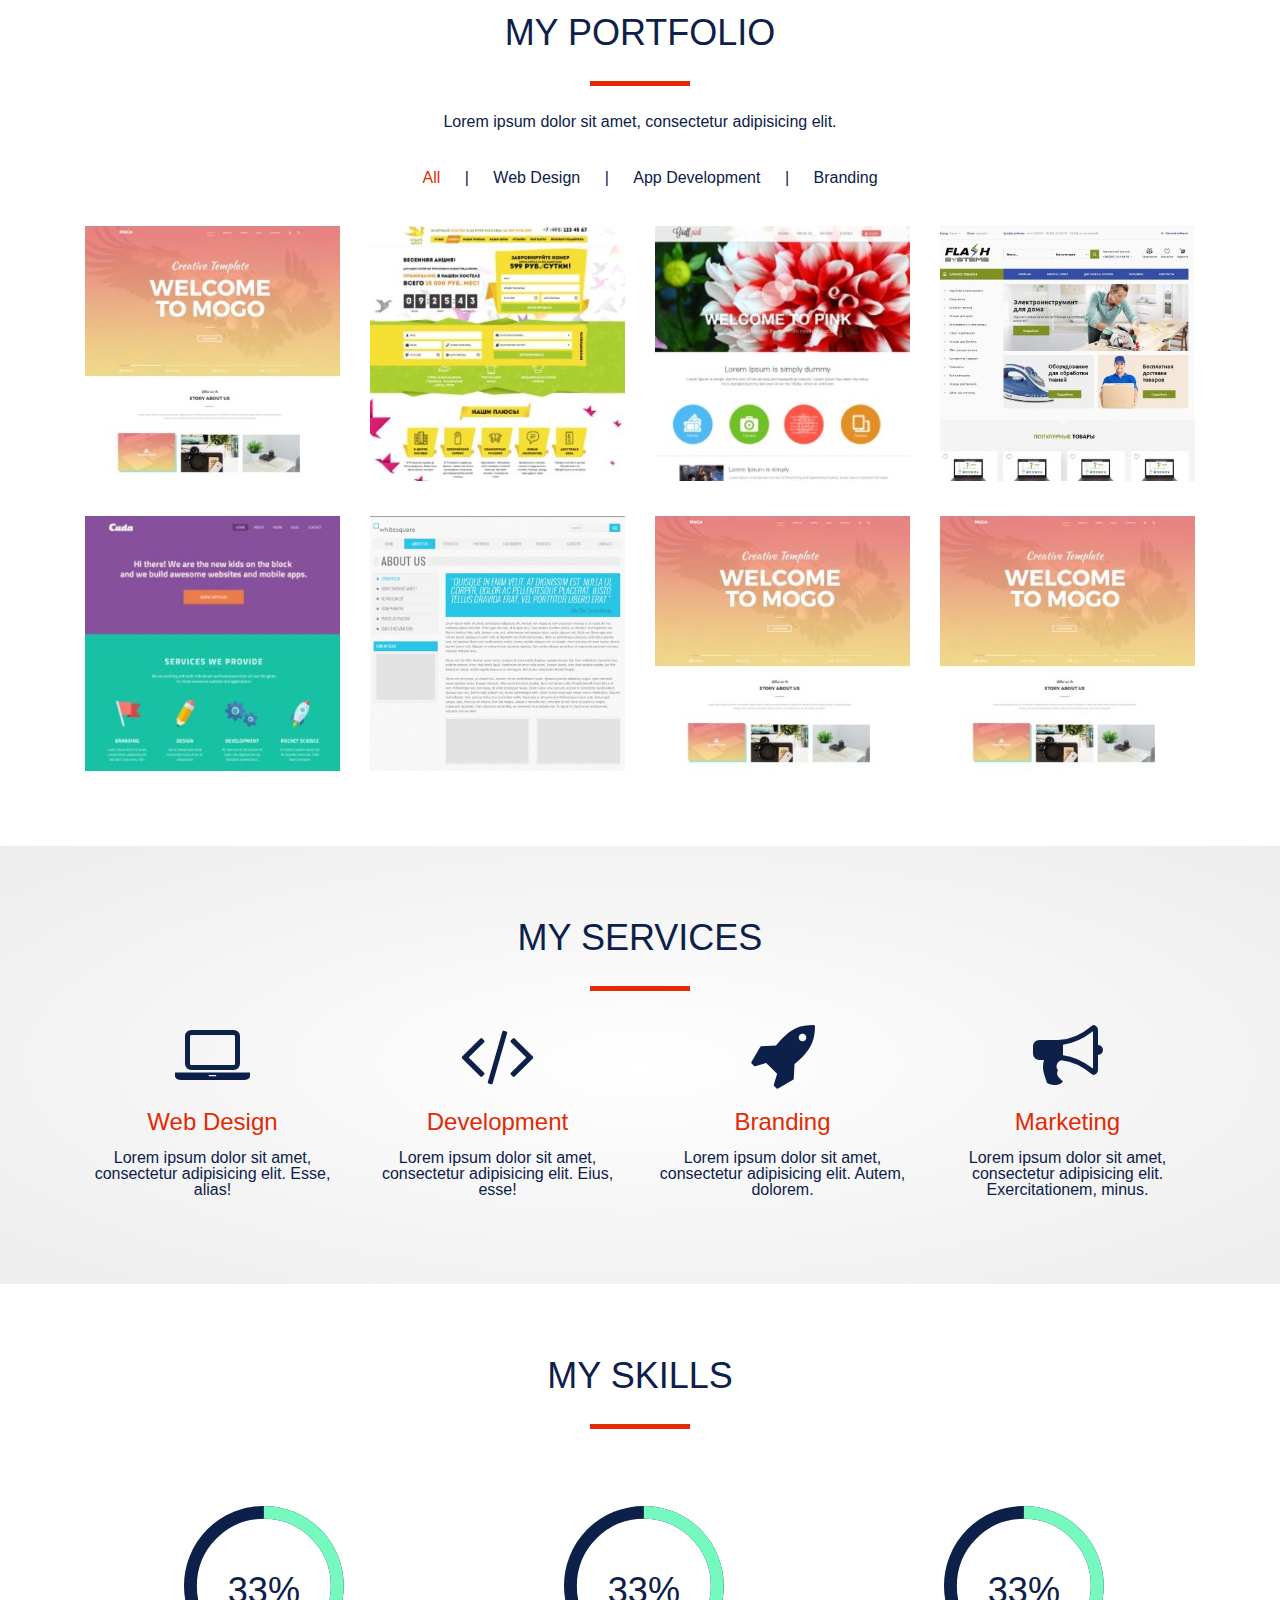
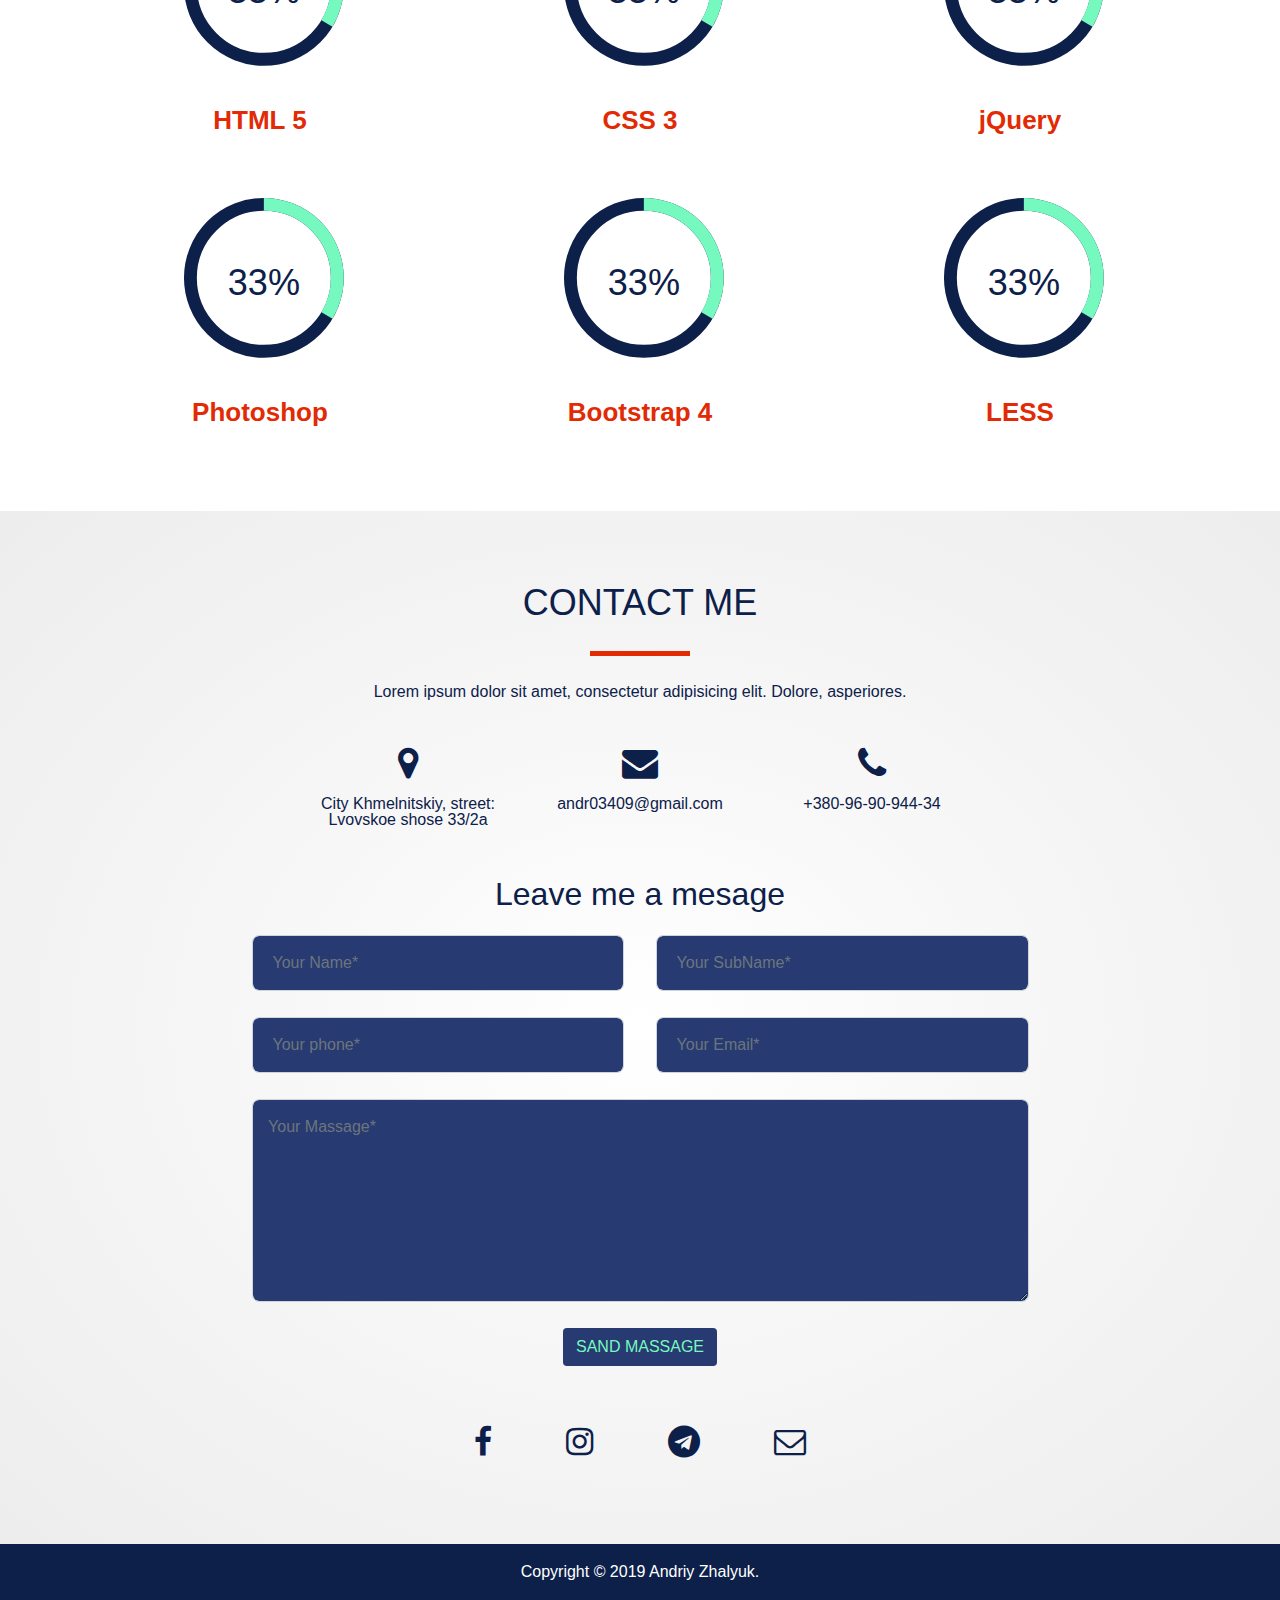
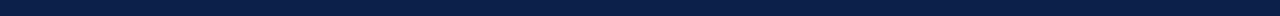
==== commit 2ef9d488: "Update index.html" ====
--- a/index.html
+++ b/index.html
@@ -437,7 +437,7 @@
 	<script src="libs/jquery.maskedinput/jquery.maskedinput.min.js"></script>
 	<script src="js/jquery.circliful.min.js"></script>
 	<script src="js/jquery.isotope.js"></script>	
-	<script src="js/SmoothScroll.js"></script>	
+<!-- 	<script src="js/SmoothScroll.js"></script>	 -->
 	<script src="js/main.js"></script>
 </body>
 </html>
